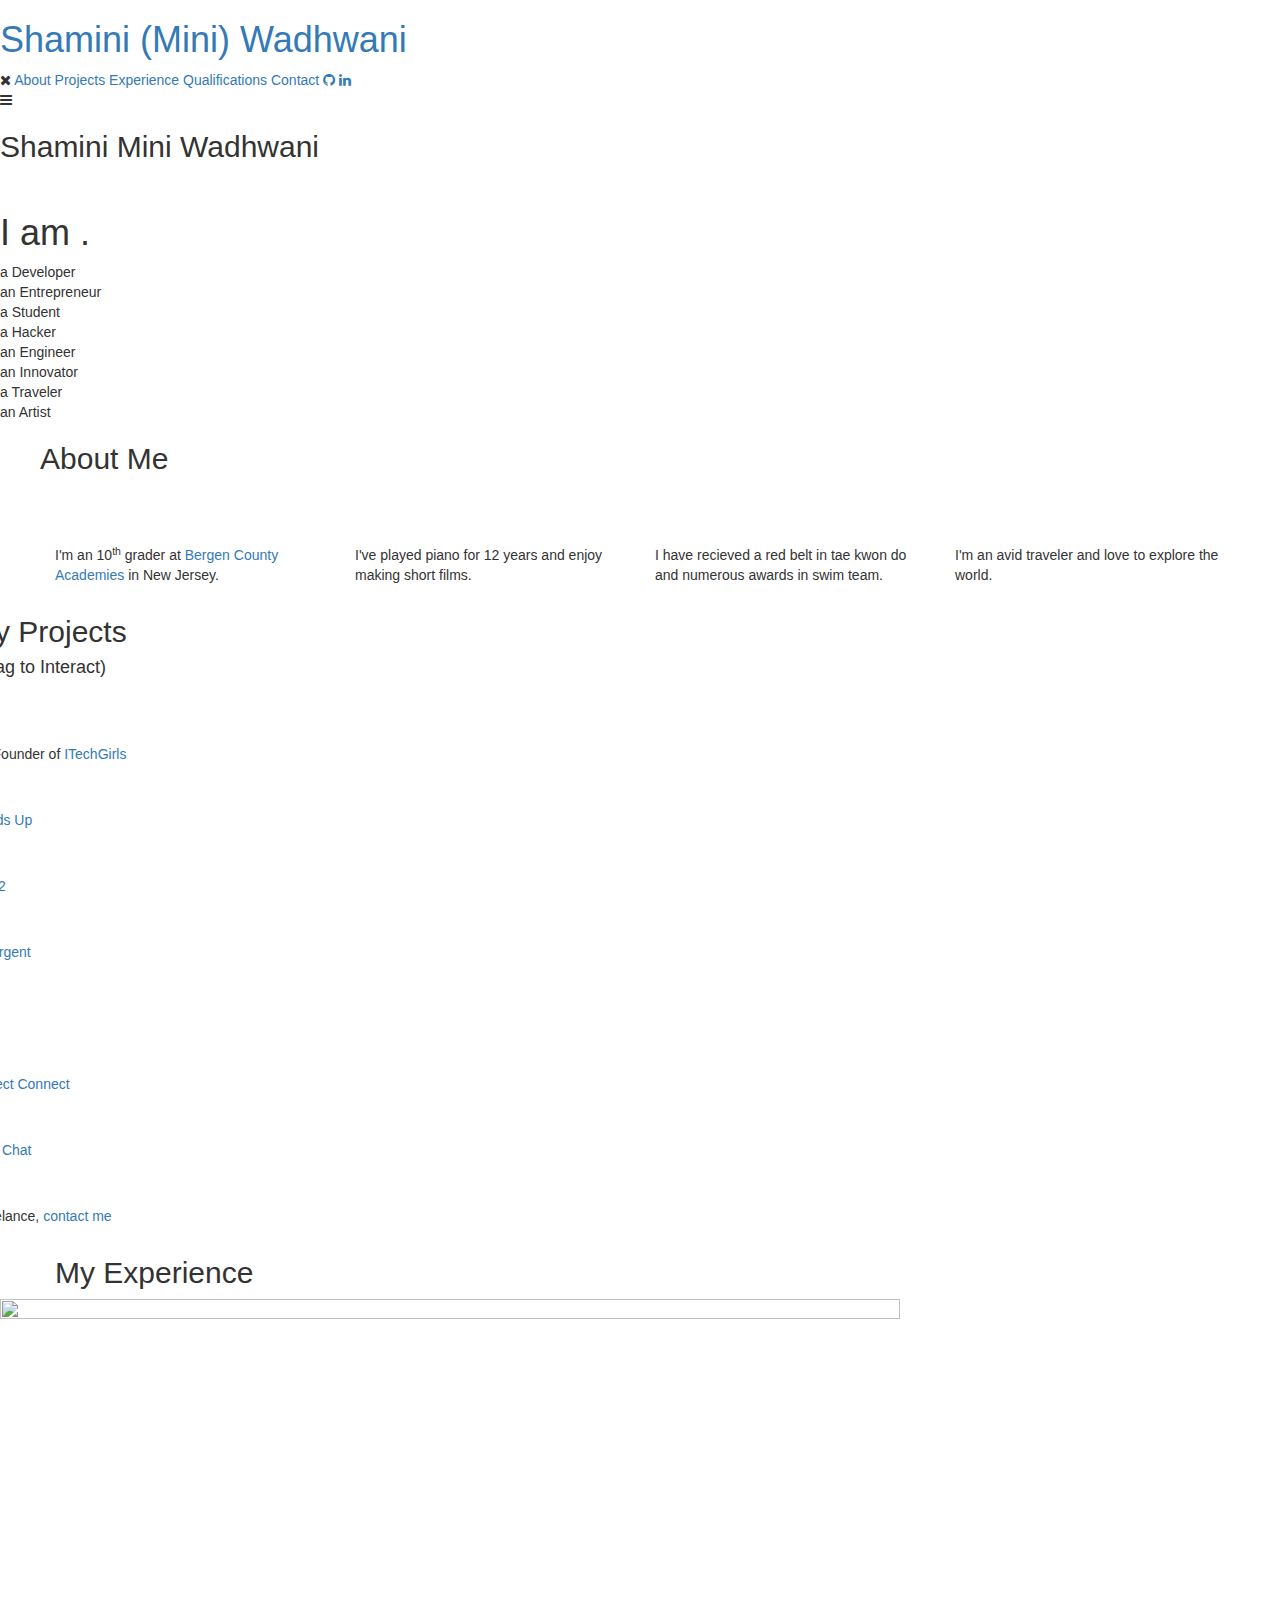
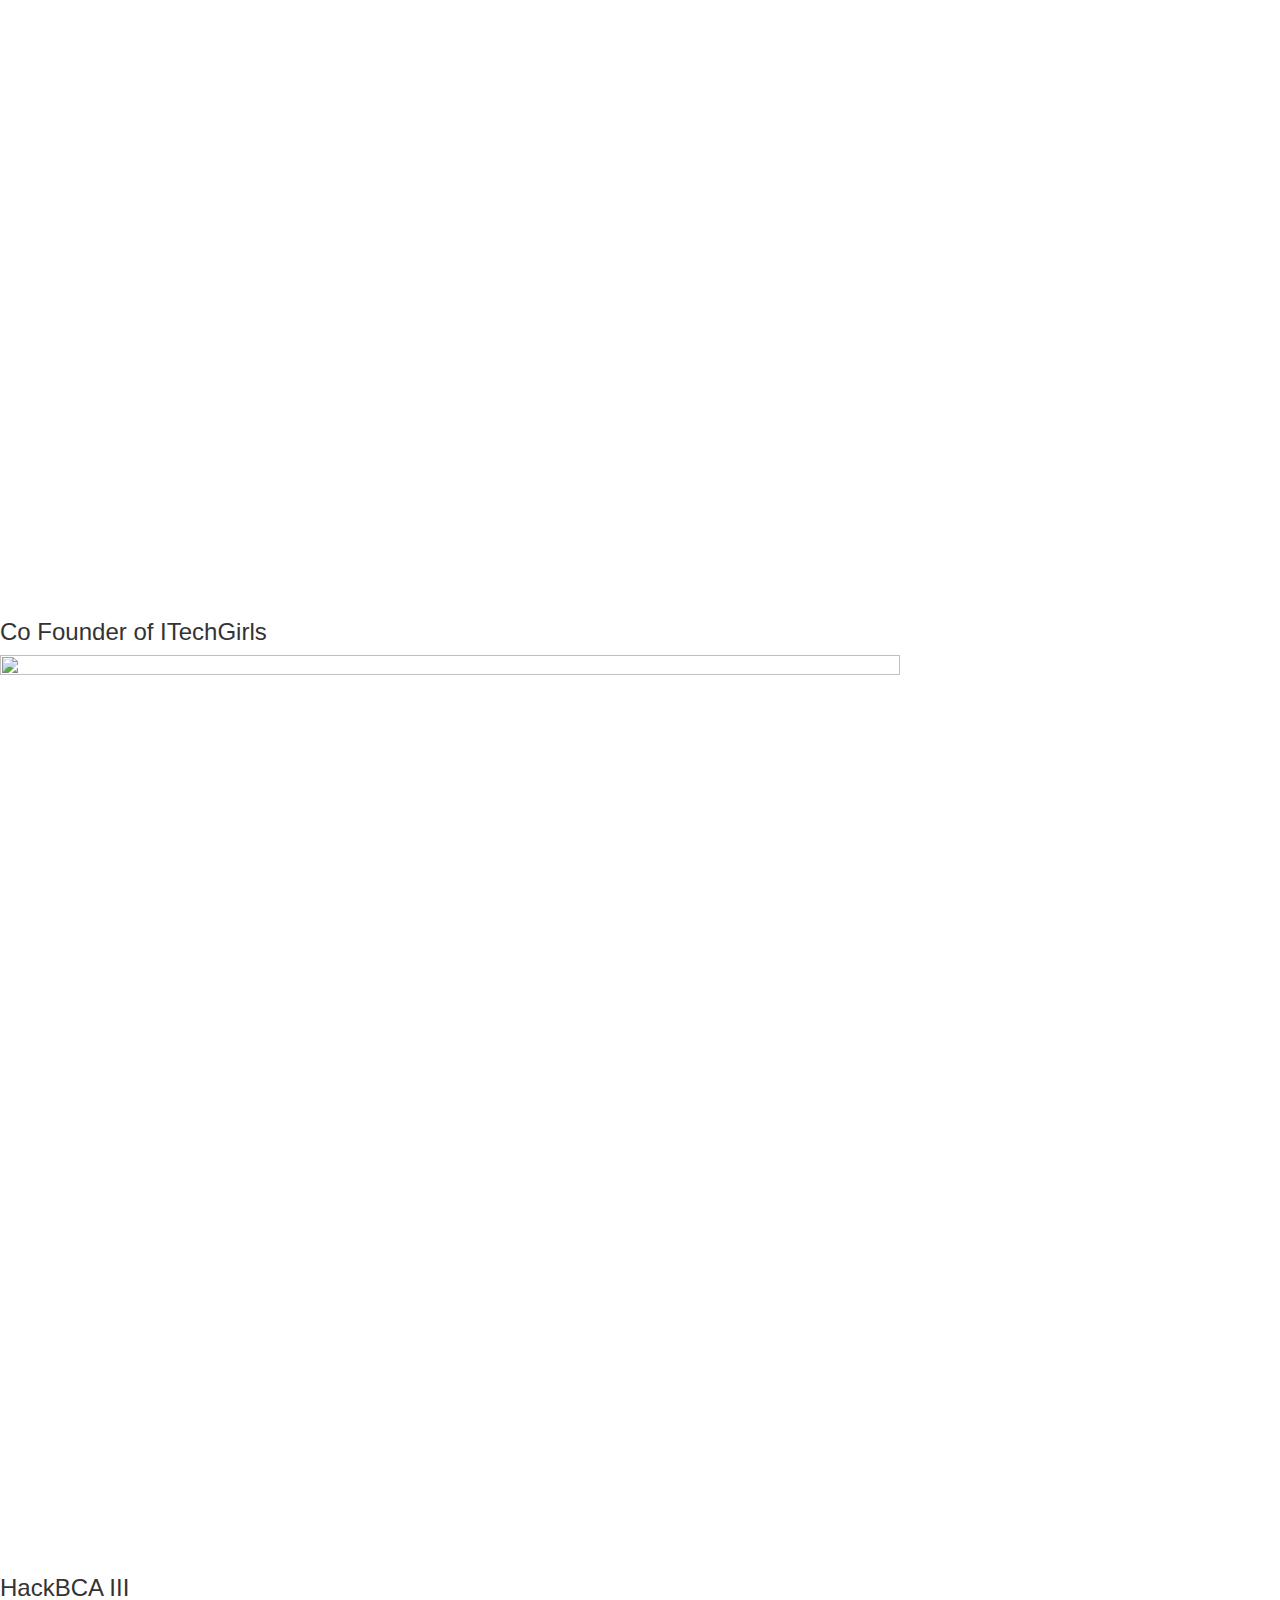
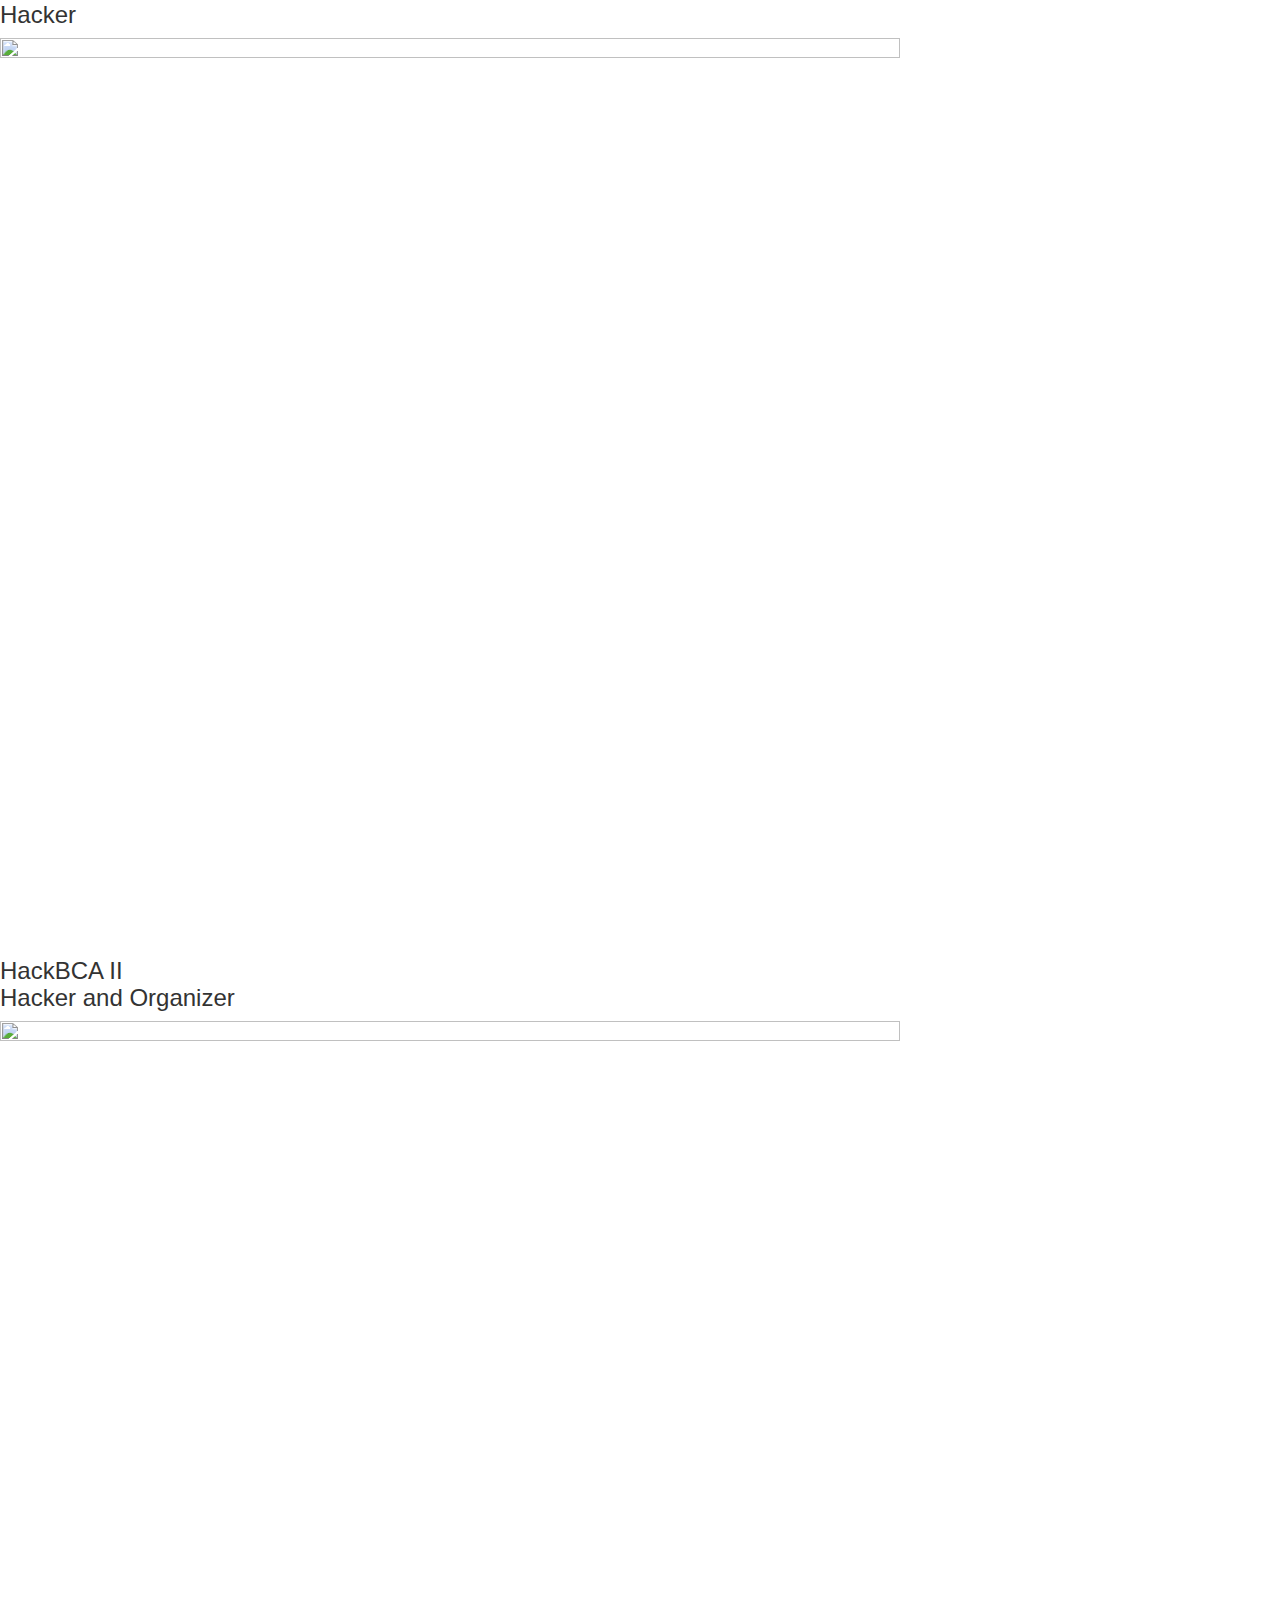
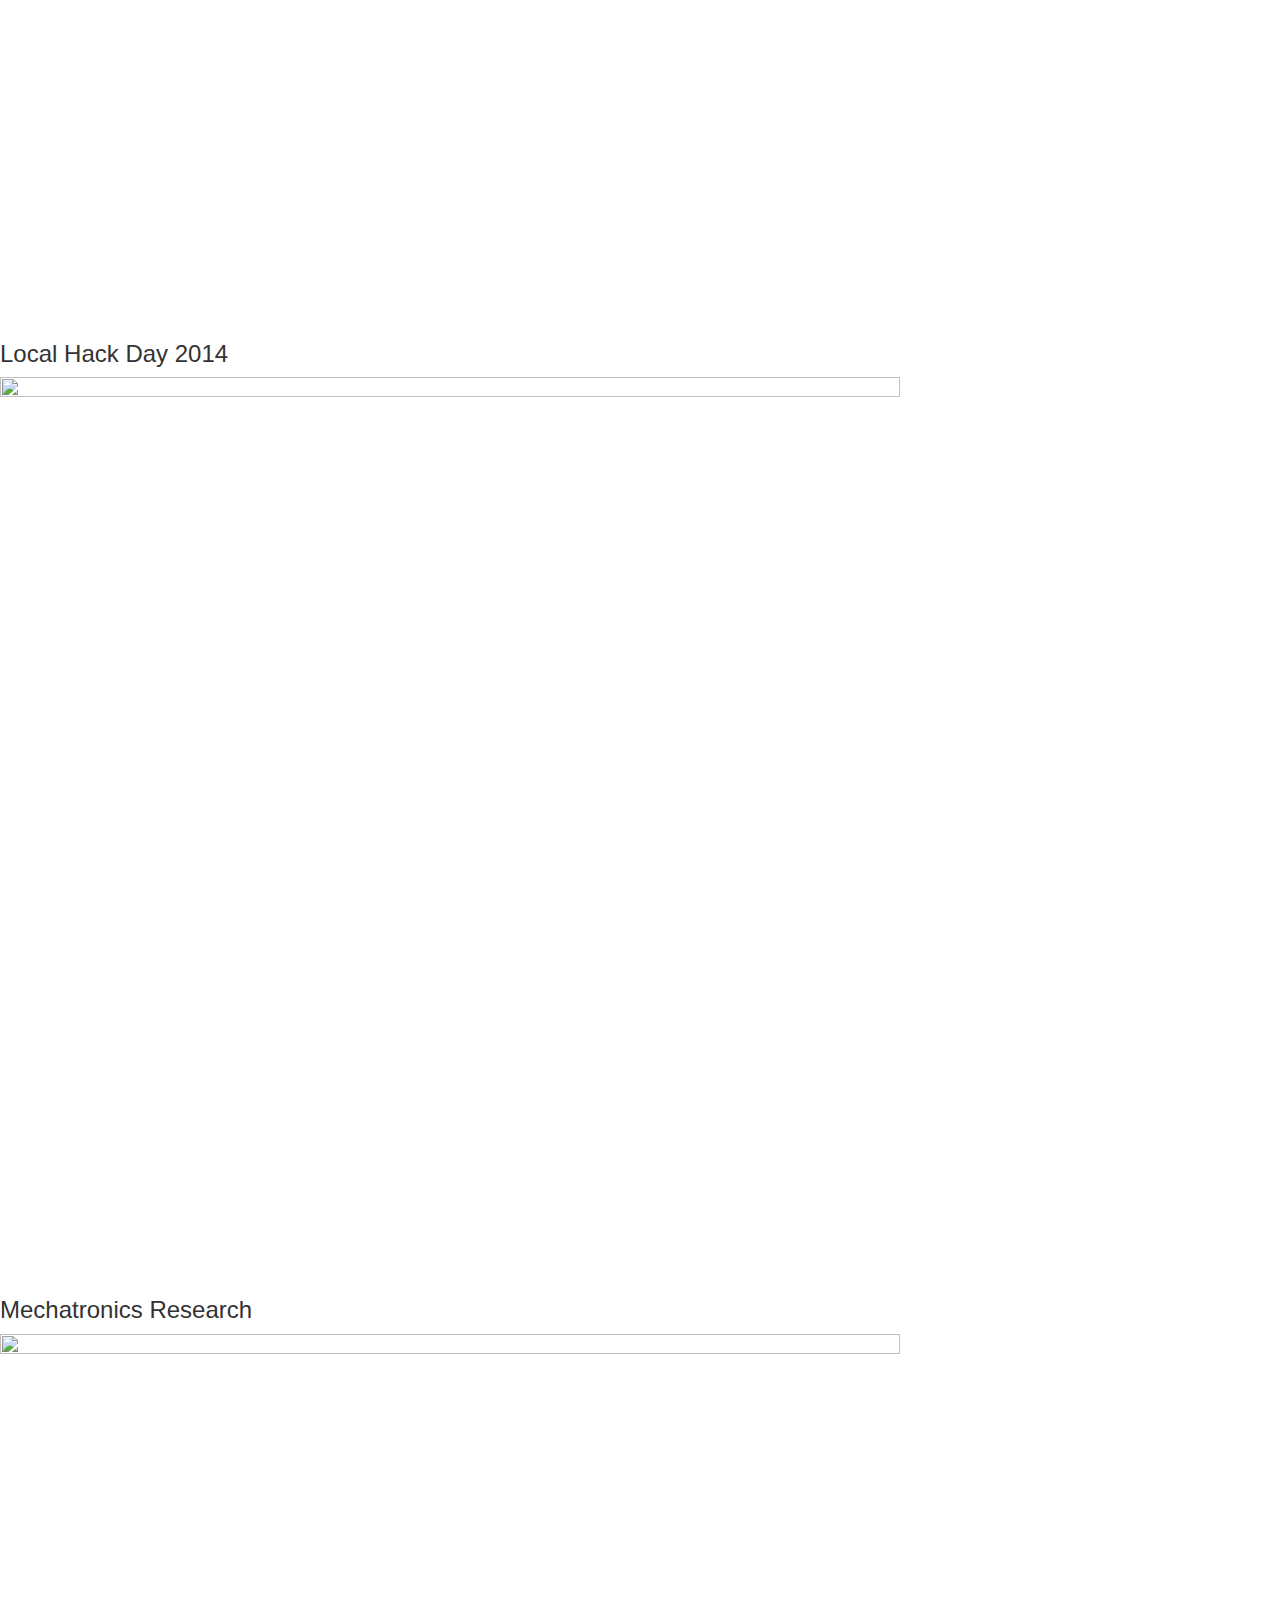
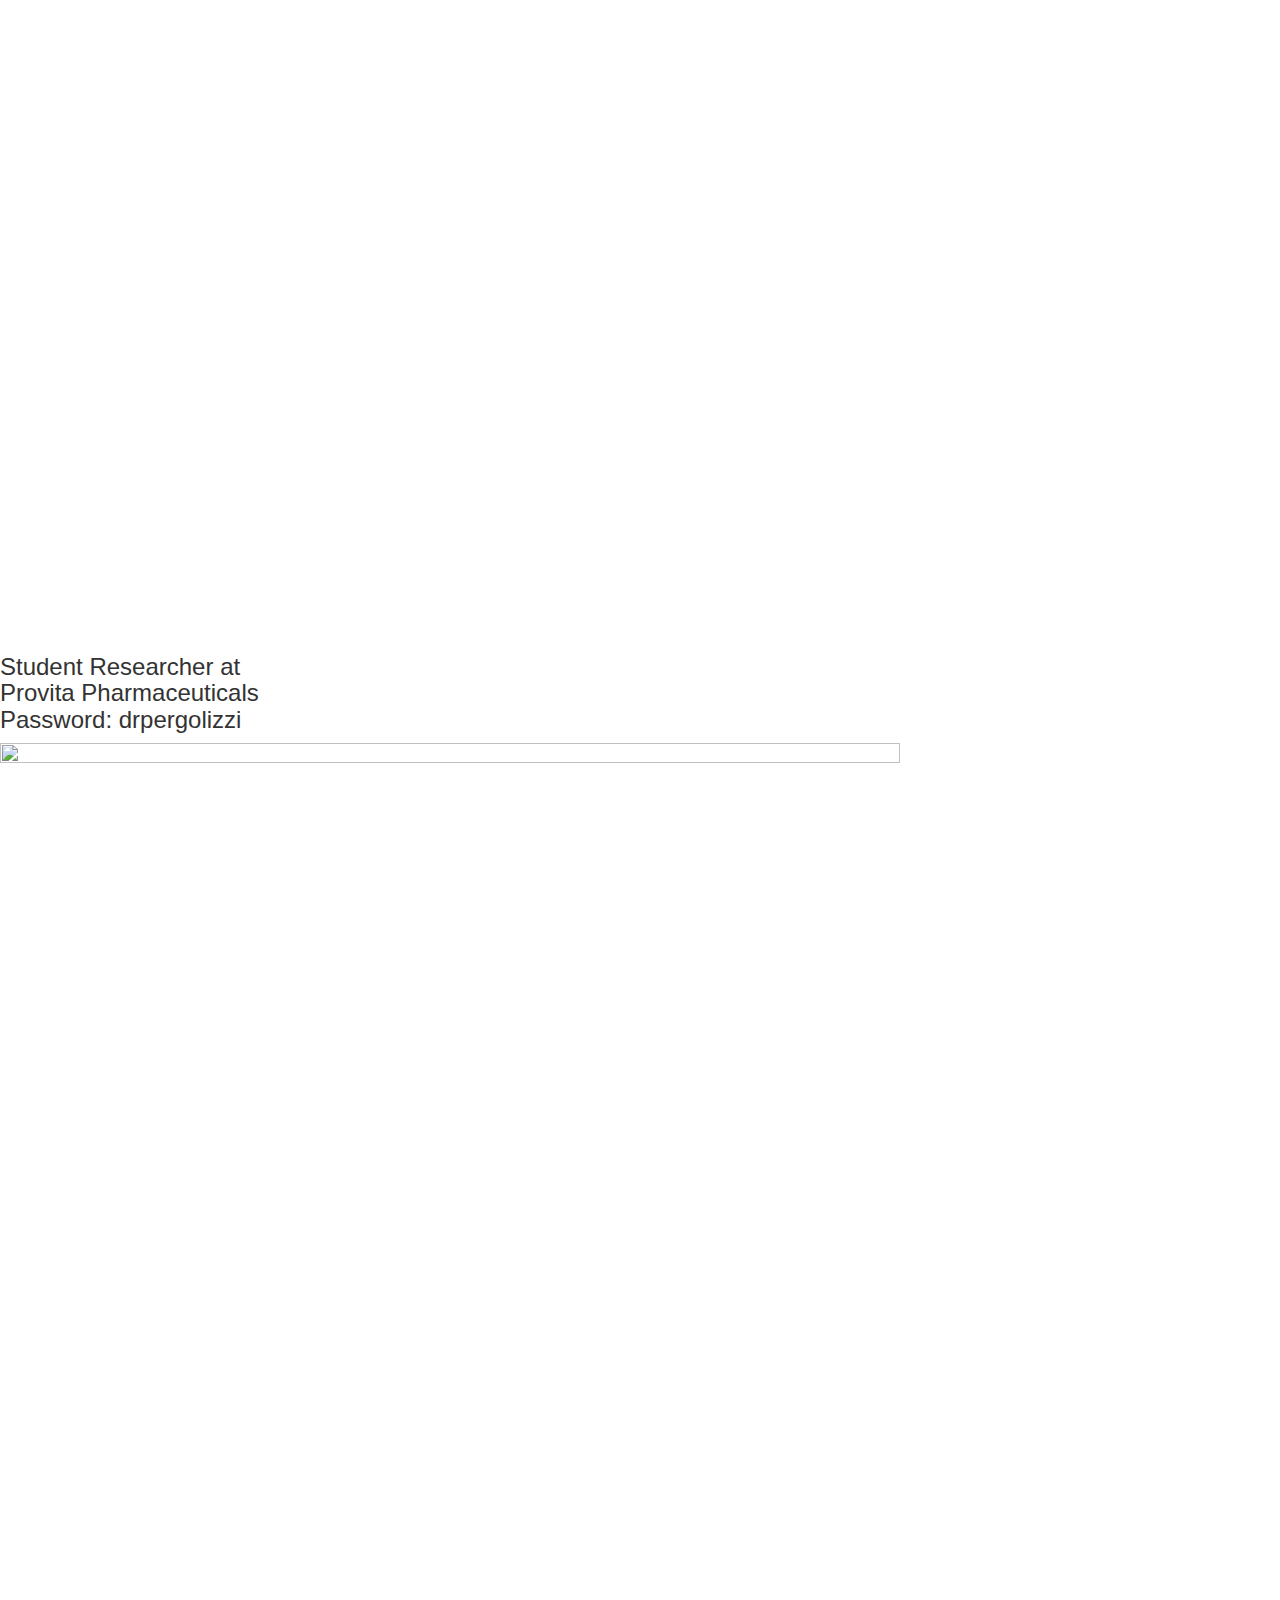
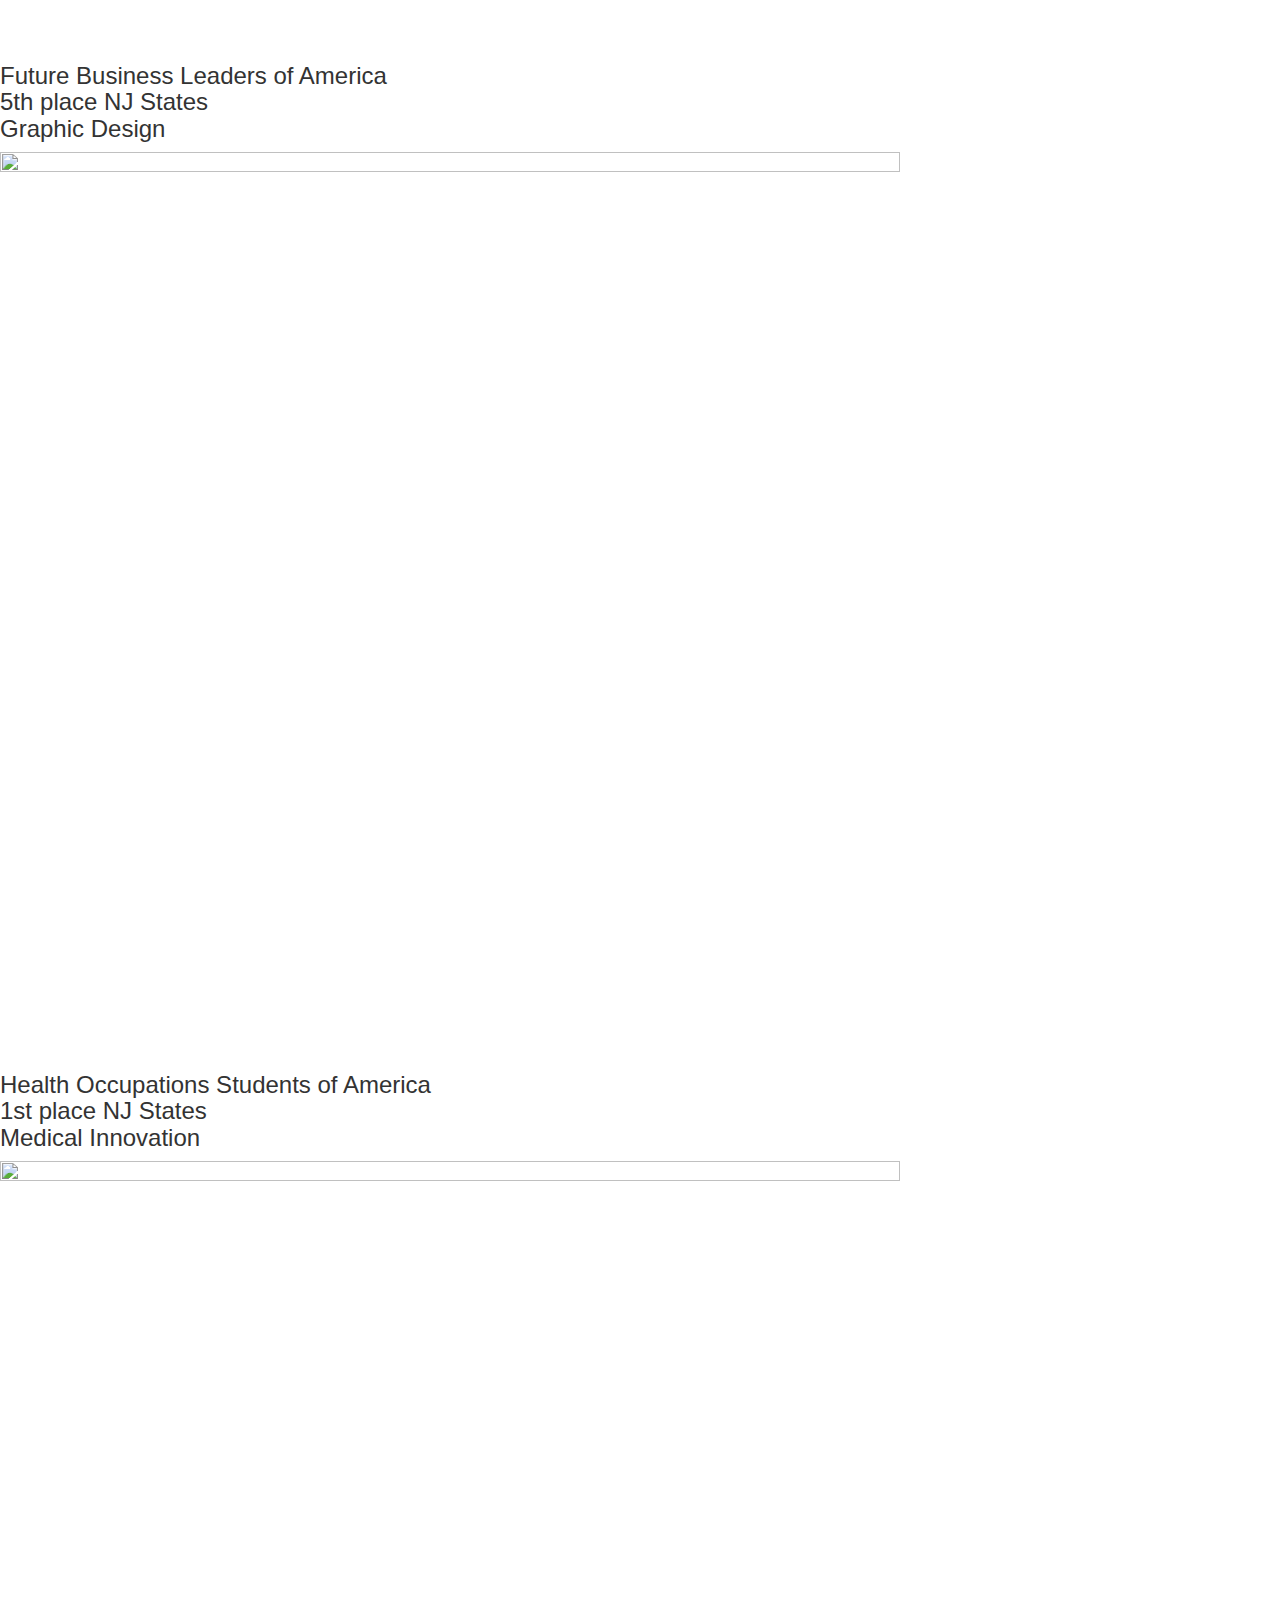
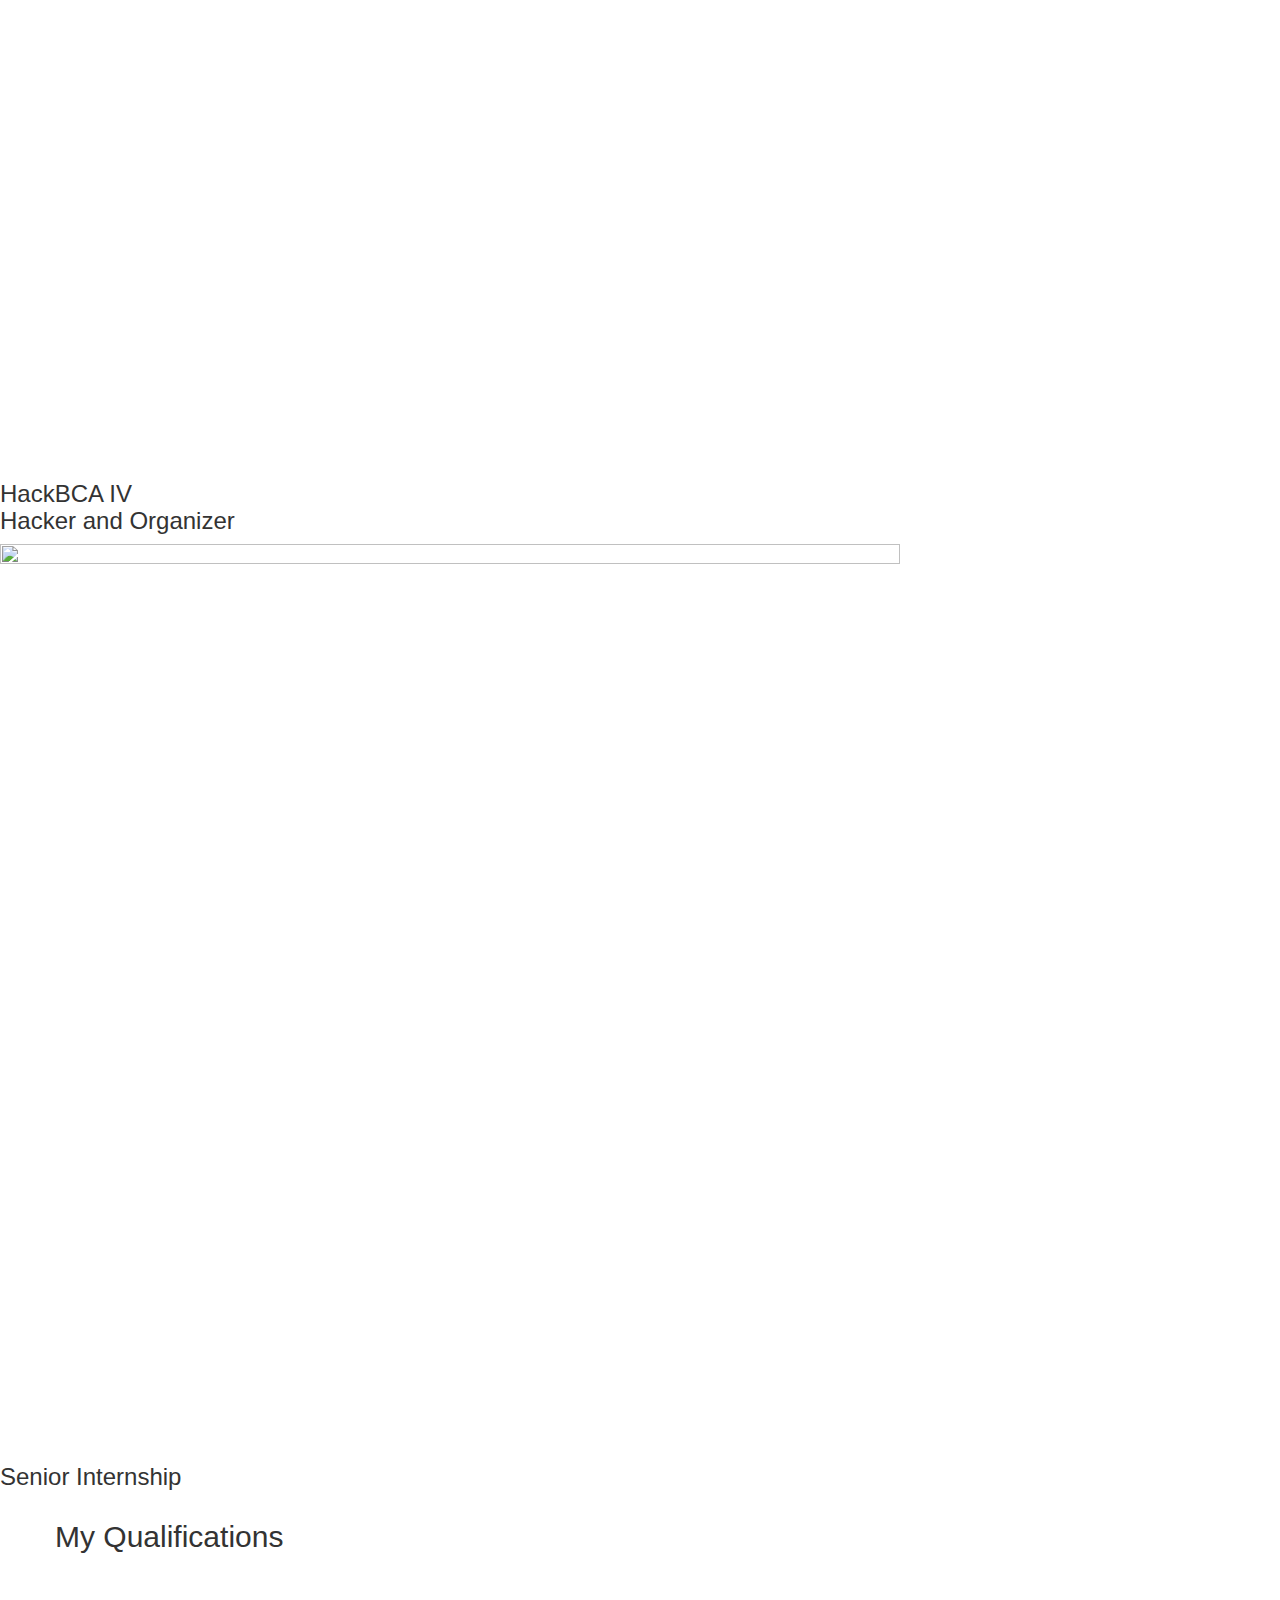
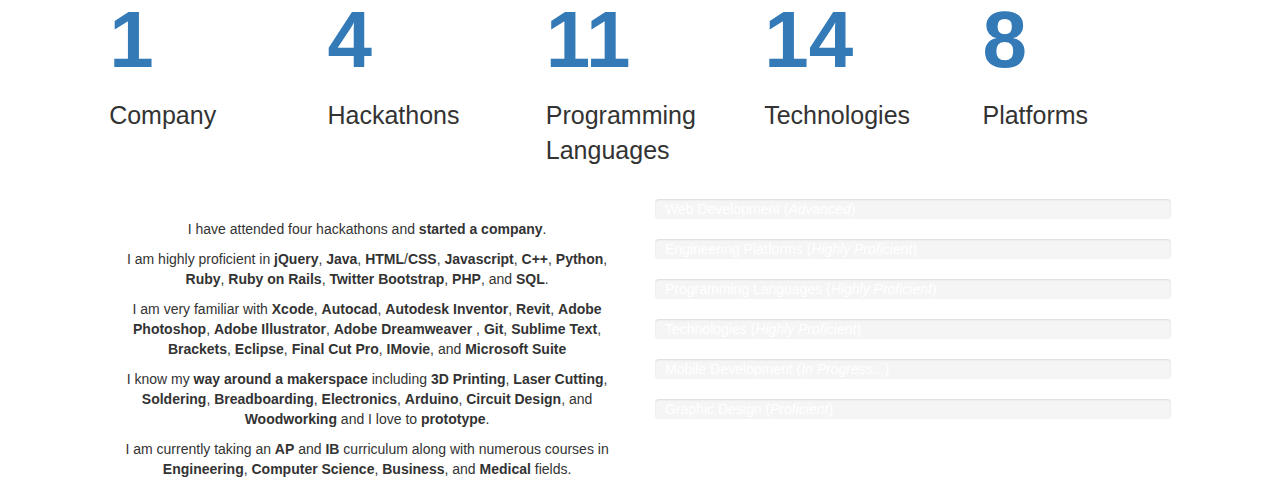
==== index2.html @ fd16541f "Update and rename index5.html to index2.html" ====
<!DOCTYPE html>
<html lang="en">
  <head>
    <meta charset="utf-8">
    <meta http-equiv="X-UA-Compatible" content="IE=edge">
    <meta name="viewport" content="width=device-width, initial-scale=1">
    <meta name="description" content="Shamini (Mini) Wadhwani's Personal Website.">
    <meta name="author" content="Shamini Mini Wadhwani">
    <link rel="icon" href="assets/img/favicon.ico">

    <title>Shamini (Mini) Wadhwani</title>
    
    <link rel="stylesheet" href="https://maxcdn.bootstrapcdn.com/bootstrap/3.3.5/css/bootstrap.min.css">
    <link href="css/style.css" rel="stylesheet">
    <link href="http://code.ionicframework.com/ionicons/2.0.1/css/ionicons.min.css" rel="stylesheet">
    <link rel="stylesheet" href="https://maxcdn.bootstrapcdn.com/font-awesome/4.4.0/css/font-awesome.min.css">
    <link rel="stylesheet" type="text/css" href="//cdn.jsdelivr.net/jquery.slick/1.5.9/slick.css"/>
    <script src="js/ie10-viewport-bug-workaround.js"></script>
    <script src="https://ajax.googleapis.com/ajax/libs/jquery/1.11.3/jquery.min.js"></script>
    
  </head>
  <body>
      
    <nav class="menu" id="theMenu">
		<div class="menu-wrap">
			<h1 class="logo"><a href="index.html#home" class="smoothScroll">Shamini (Mini) Wadhwani</a></h1>
			<i class="fa fa-remove menu-close"></i>
			<a href="#about" class="smoothScroll">About</a>
			<a href="#projects" class="smoothScroll">Projects</a>
            <a href="#experience" class="smoothScroll">Experience</a>
            <a href="#qualifications" class="smoothScroll">Qualifications</a>
            <a href="#contact" class="smoothScroll">Contact</a>
            <a href="https://github.com/miniw06" target="_blank"><i class="fa fa-github slider-icon"></i></a>
            <a href="https://www.linkedin.com/in/shaminiwadhwani" target="_blank"><i class="fa fa-linkedin slider-icon"></i></a>
            <a href="mailto:miniw06@yahoo.com"><i class="ion-email slider-icon"></i></a>
		</div>
		<!-- Menu button -->
		<div id="menuToggle"><i class="fa fa-reorder"></i></div>
	</nav>  
    
    <a name="home"></a><div id="h">
      <div class="logo">
        <h2>Shamini Mini Wadhwani</h2>
      </div><!--/logo-->
      <br>
      <h1>I am <b id="headswitcher"></b>.</h1>
        <div class="headerContent">a Developer</div>
        <div class="headerContent">an Entrepreneur</div>
        <div class="headerContent">a Student</div>
        <div class="headerContent">a Hacker</div>
        <div class="headerContent">an Engineer</div>
        <div class="headerContent">an Innovator</div>
        <div class="headerContent">a Traveler</div>
        <div class="headerContent">an Artist</div>



    </div><!--H-->
    
    <a name="about"></a><div class="container ptb">
      <div class="row">
        <div class="row centered"><h2>About Me</h2>
        <br/>
        <br/>
        <img id="portfoliopic"/>
        <br/>
            <div class="col-lg-3">
                <div>
                    <i class="ion-edit about-icon"></i>
                    <p>I'm an 10<sup>th</sup> grader at <a href="http://bcts.bergen.org" target="_blank">Bergen County Academies</a> in New Jersey.</p>
                </div>
            </div>
            <div class="col-lg-3">
                <div>
                    <i class="ion-headphone about-icon"></i>
                    <p>I've played piano for 12 years and enjoy making short films.</p>
                </div>
            </div>
            <div class="col-lg-3">
                <div>
                    <i class="ion-android-walk about-icon"></i>
                    <p>I have recieved a red belt in tae kwon do and numerous awards in swim team.</p>
                </div>
            </div>
            <div class="col-lg-3">
                <div>
                    <i class="ion-earth about-icon"></i>
                    <p>I'm an avid traveler and love to explore the world.</p>
                </div>
            </div>
        </div>
      </div><!--/.container-->
    </div>
      
    <a name="projects"></a><div id="g">
      <div class="row">
        <div class="row centered">
            <h2> My Projects </h2>
            <h4>(Drag to Interact)</h4>
            <br />
            <div class="projectswitch">
                <div>
                    <br />
                    <div class="tilt">
                        <a href="http://itechgirls.github.io" target="_blank"><img src="http://i40.photobucket.com/albums/e205/miniw06/ITechGirls_zpsmsiozjjn.png" style="display: block; margin-left: auto; margin-right: auto"></a>
                    </div>
                    <p>Co-Founder of <a href="http://itechgirls.github.io" target="_blank">ITechGirls</a></p>
                </div>
                <div>
                    <br />
                    <div class="tilt">
                        <a href="http://miniw06.github.io" target="_blank"><img src="http://i40.photobucket.com/albums/e205/miniw06/Heads%20Up_zpsbhabja4c.png" style="display: block; margin-left: auto; margin-right: auto"></a>
                    </div>
                    <p><a href="http://miniw06.github.io" target="_blank">Heads Up</a></p>
                </div>
                <div>
                    <br />
                    <div class="tilt">
                        <a href="http://miniw06.github.io" target="_blank"><img src="http://i40.photobucket.com/albums/e205/miniw06/Eco%202_zpsgpungtsk.png" style="display: block; margin-left: auto; margin-right: auto"></a>
                    </div>
                    <p><a href="http://miniw06.github.io" target="_blank">Eco 2</a></p>
                </div>
                <div>
                    <br />
                    <div class="tilt">
                        <a href="http://devpost.com/software/emergent" target="_blank"><img src="http://i40.photobucket.com/albums/e205/miniw06/Emergent_zps07fja2lj.png" style="display: block; margin-left: auto; margin-right: auto"></a>
                    </div>
                    <p><a href="http://devpost.com/software/emergent" target="_blank">Emergent</a></p>
                </div>
                <div>
                    <br />
                    <div class="tilt">
                        <a href="http://miniw06.github.io" target="_blank"><img src="http://i40.photobucket.com/albums/e205/miniw06/Nim_zps26kywth6.png" style="display: block; margin-left: auto; margin-right: auto"></a>
                    </div>
                    <p><a href="http://miniw06.github.io" target="_blank">Nim</a></p>
                </div>
                <div>
                    <br />
                    <div class="tilt">
                        <a href="http://devpost.com/software/project-connect" target="_blank"><img src="http://i40.photobucket.com/albums/e205/miniw06/Project%20Connect_zpsnzfucllf.png" style="display: block; margin-left: auto; margin-right: auto"></a>
                    </div>
                    <p><a href="http://devpost.com/software/project-connect" target="_blank">Project Connect</a></p>
                </div>
                <div>
                    <br />
                    <div class="tilt">
                        <a href="http://bcachat.github.io" target="_blank"><img src="http://i40.photobucket.com/albums/e205/miniw06/BCA%20Chat_zpsds7ullrm.png" style="display: block; margin-left: auto; margin-right: auto"></a>
                    </div>
                    <p><a href="http://bcachat.github.io" target="_blank">BCA Chat</a></p>
                </div>
                <div>
                    <br />
                    <div class="tilt">
                        <a href="mailto:miniw06@gmail.com"><img src="http://i40.photobucket.com/albums/e205/miniw06/Freelance%20Real_zpsmnmcfucb.png" style="display: block; margin-left: auto; margin-right: auto"></a>
                    </div>
                    <p>I freelance, <a href="mailto:miniw06@gmail.com">contact me</a></p>
                </div>
            </div>
        </div>
      </div><!--/row-->
    </div><!--/.container-->

    <a name="experience"></a><div id="g" style="background: #fff">
      <div class="container">
        <div class="row centered">
          <h2>My Experience </h2>
        </div><!--/row-->
      </div><!--/.container-->
      
    <div class="portfolio-centered mt">
      <div class="recentitems portfolio">
          
        <div class="portfolio-item graphic-design">
          <div class="he-wrap tpl6">
          <img src="http://i40.photobucket.com/albums/e205/miniw06/ITechGirl_zps0ivk3zwy.png" class="img-responsive" alt="" height="900" width="900">
            <div class="he-view">
              <div class="bg a0" data-animate="fadeIn">
                <h3 class="a1" data-animate="fadeInDown">Co Founder of ITechGirls</h3>
                <a href="http://itechgirls.github.io" class="dmbutton a2" data-animate="fadeInUp" target="_blank"><i class="ion-link"></i></a>
               </div><!-- he bg -->
            </div><!-- he view -->    
          </div><!-- he wrap -->
        </div><!-- end col-12 -->
          
        <div class="portfolio-item graphic-design">
          <div class="he-wrap tpl6">
          <img src="http://i40.photobucket.com/albums/e205/miniw06/HackBCAIII_zpsmh2vlfur.png" class="img-responsive" alt="" height="900" width="900">
            <div class="he-view">
              <div class="bg a0" data-animate="fadeIn">
                <h3 class="a1" data-animate="fadeInDown">HackBCA III <br> Hacker </h3>
                <a href="http://devpost.com/software/emergent" class="dmbutton a2" data-animate="fadeInUp" target="_blank"><i class="ion-link"></i></a>
               </div><!-- he bg -->
            </div><!-- he view -->    
          </div><!-- he wrap -->
        </div><!-- end col-12 -->
        
        <div class="portfolio-item graphic-design">
          <div class="he-wrap tpl6">
          <img src="http://i40.photobucket.com/albums/e205/miniw06/HackBCAII_zpsyl19suli.png " class="img-responsive" alt="" height="900" width="900">
            <div class="he-view">
              <div class="bg a0" data-animate="fadeIn">
                <h3 class="a1" data-animate="fadeInDown">HackBCA II <br> Hacker and Organizer</h3>
                <a href="http://devpost.com/software/project-connect" class="dmbutton a2" data-animate="fadeInUp" target="_blank"><i class="ion-link"></i></a>
               </div><!-- he bg -->
            </div><!-- he view -->    
          </div><!-- he wrap -->
        </div><!-- end col-12 -->
          
        <div class="portfolio-item graphic-design">
          <div class="he-wrap tpl6">
          <img src="http://i40.photobucket.com/albums/e205/miniw06/Local%20Hack%20Day_zpsoxftxkzd.png" class="img-responsive" alt="" height="900" width="900">
            <div class="he-view">
              <div class="bg a0" data-animate="fadeIn">
                <h3 class="a1" data-animate="fadeInDown">Local Hack Day 2014</h3>
                <a href="http://bcachat.github.io" class="dmbutton a2" data-animate="fadeInUp" target="_blank"><i class="ion-link"></i></a>
               </div><!-- he bg -->
            </div><!-- he view -->    
          </div><!-- he wrap -->
        </div><!-- end col-12 -->  
        
        <div class="portfolio-item graphic-design">
          <div class="he-wrap tpl6">
          <img src="http://i40.photobucket.com/albums/e205/miniw06/BCAMRL_zpsm3fyleeh.png" class="img-responsive" alt="" height="900" width="900">
            <div class="he-view">
              <div class="bg a0" data-animate="fadeIn">
                <h3 class="a1" data-animate="fadeInDown">Mechatronics Research</h3>
                <a href="https://www.youtube.com/channel/UCIzGSmNnk2pKoLvKCYeRC8Q" class="dmbutton a2" data-animate="fadeInUp" target="_blank"><i class="ion-link"></i></a>
               </div><!-- he bg -->
            </div><!-- he view -->    
          </div><!-- he wrap -->
        </div><!-- end col-12 -->  
        
        <div class="portfolio-item graphic-design">
          <div class="he-wrap tpl6">
          <img src="http://i40.photobucket.com/albums/e205/miniw06/Provita_zpsyoynyye0.png" class="img-responsive" alt="" height="900" width="900">
            <div class="he-view">
              <div class="bg a0" data-animate="fadeIn">
                <h3 class="a1" data-animate="fadeInDown">Student Researcher at <br> Provita Pharmaceuticals <br> Password: drpergolizzi</h3>
                <a href="http://www.provitapharmaceuticals.org" class="dmbutton a2" data-animate="fadeInUp" target="_blank"><i class="ion-link"></i></a>
               </div><!-- he bg -->
            </div><!-- he view -->    
          </div><!-- he wrap -->
        </div><!-- end col-12 -->  
        
        <div class="portfolio-item graphic-design">
          <div class="he-wrap tpl6">
          <img src="http://i40.photobucket.com/albums/e205/miniw06/FBLA_zpsfvuqbwan.png" class="img-responsive" alt="" height="900" width="900">
            <div class="he-view">
              <div class="bg a0" data-animate="fadeIn">
                <h3 class="a1" data-animate="fadeInDown">Future Business Leaders of America <br> 5th place NJ States <br> Graphic Design</h3>
                <a href="http://njfbla.org/wp-content/uploads/2016/02/2016%20NJFBLA%20SLC%20Winners%20List%20-%20Final%20(1)%202.pdf" class="dmbutton a2" data-animate="fadeInUp" target="_blank"><i class="ion-link"></i></a>
               </div><!-- he bg -->
            </div><!-- he view -->    
          </div><!-- he wrap -->
        </div><!-- end col-12 --> 
        
        <div class="portfolio-item graphic-design">
          <div class="he-wrap tpl6">
          <img src="http://i40.photobucket.com/albums/e205/miniw06/HOSA_zpsua5euqgq.png" class="img-responsive" alt="" height="900" width="900">
            <div class="he-view">
              <div class="bg a0" data-animate="fadeIn">
                <h3 class="a1" data-animate="fadeInDown">Health Occupations Students of America <br> 1st place NJ States <br> Medical Innovation</h3>
                <a href="http://miniw06.github.io" class="dmbutton a2" data-animate="fadeInUp" target="_blank"><i class="ion-link"></i></a>
               </div><!-- he bg -->
            </div><!-- he view -->    
          </div><!-- he wrap -->
        </div><!-- end col-12 -->  
        
        <div class="portfolio-item graphic-design">
          <div class="he-wrap tpl6">
          <img src="http://i40.photobucket.com/albums/e205/miniw06/HackBCAIV_zpsihzzytzj.png" class="img-responsive" alt="" height="900" width="900">
            <div class="he-view">
              <div class="bg a0" data-animate="fadeIn">
                <h3 class="a1" data-animate="fadeInDown">HackBCA IV <br> Hacker and Organizer</h3>
                <a href="http://miniw06.github.io" class="dmbutton a2" data-animate="fadeInUp" target="_blank"><i class="ion-link"></i></a>
               </div><!-- he bg -->
            </div><!-- he view -->    
          </div><!-- he wrap -->
        </div><!-- end col-12 -->
          
        <div class="portfolio-item graphic-design">
          <div class="he-wrap tpl6">
          <img src="http://i40.photobucket.com/albums/e205/miniw06/Intern_zpsvthha9va.png" class="img-responsive" alt="" height="900" width="900">
            <div class="he-view">
              <div class="bg a0" data-animate="fadeIn">
                <h3 class="a1" data-animate="fadeInDown">Senior Internship</h3>
                <a href="http://miniw06.github.io" class="dmbutton a2" data-animate="fadeInUp" target="_blank"><i class="ion-link"></i></a>
               </div><!-- he bg -->
            </div><!-- he view -->    
          </div><!-- he wrap -->
        </div><!-- end col-12 -->
        </div>
        </div>
    </div>
      
    <a name="qualifications"></a><div id="g">
        <div class="container">
            <div class="row centered">
                <h2>My Qualifications</h2>
                <br>
            </div>
        </div>
        <div class="row centered">
            <div class="col-lg-1"></div>
            <div class="col-lg-2">
                <div>
                    <a class="about-icon" style="text-decoration: none; font-size: 80px;"><b>1</b></a>
                    <p style="font-size:25px;">Company</p>
                </div>
            </div>
            <div class="col-lg-2">
                <div>
                    <a class="about-icon" style="text-decoration: none; font-size: 80px;"><b>4</b></a>
                    <p style="font-size:25px;">Hackathons</p>
                </div>
            </div>
            <div class="col-lg-2">
                <div>
                    <a class="about-icon" style="text-decoration: none; font-size: 80px;"><b>11</b></a>
                    <p style="font-size:25px;">Programming Languages</p>
                </div>
            </div>
            <div class="col-lg-2">
                <div>
                    <a class="about-icon" style="text-decoration: none; font-size: 80px;"><b>14</b></a>
                    <p style="font-size:25px;">Technologies</p>
                </div>
            </div>
            <div class="col-lg-2">
                <div>
                    <a class="about-icon" style="text-decoration: none; font-size: 80px;"><b>8</b></a>
                    <p style="font-size:25px;">Platforms</p>
                </div>
            </div>
            <div class="col-lg-1"></div>
        </div>
        <br />
        <div class="row" style="position:relative;">
            <div class="col-lg-1"></div>
            <div class="col-lg-5" style="text-align:center">
                <br>
                <p>I have attended four hackathons and <b>started a company</b>.</p>
                <p>I am highly proficient in <b>jQuery</b>, <b>Java</b>, <b>HTML</b>/<b>CSS</b>, <b>Javascript</b>, <b>C++</b>, <b>Python</b>, <b>Ruby</b>, <b>Ruby on Rails</b>, <b>Twitter Bootstrap</b>, <b>PHP</b>, and <b>SQL</b>.</p>
                <p>I am very familiar with <b>Xcode</b>, <b>Autocad</b>, <b>Autodesk Inventor</b>, <b>Revit</b>, <b>Adobe Photoshop</b>, <b>Adobe Illustrator</b>, <b>Adobe Dreamweaver </b>, <b>Git</b>, <b>Sublime Text</b>, <b>Brackets</b>, <b>Eclipse</b>, <b>Final Cut Pro</b>, <b>IMovie</b>, and <b>Microsoft Suite</b></p>
                <p>I know my <b>way around a makerspace</b> including <b>3D Printing</b>, <b>Laser Cutting</b>, <b>Soldering</b>, <b>Breadboarding</b>, <b>Electronics</b>, <b>Arduino</b>, <b>Circuit Design</b>, and <b>Woodworking</b> and I love to <b>prototype</b>.</p>
                <p>I am currently taking an <b>AP</b> and <b>IB</b> curriculum along with numerous courses in <b>Engineering</b>, <b>Computer Science</b>, <b>Business</b>, and <b>Medical</b> fields.</p>
            </div>
            <div class="col-lg-5">
                <div class="progress-wrap progress" data-progress-percent="95">
                  <div class="progress-bar progress-bar1 progress"></div><p style="color: white; margin-left: 10px;">Web Development (<i>Advanced</i>)</p>
                </div>
                <div class="progress-wrap progress" data-progress-percent="75">
                  <div class="progress-bar progress-bar2 progress"></div><p style="color: white; margin-left: 10px;">Engineering Platforms (<i>Highly Proficient</i>)</p>
                </div>
                <div class="progress-wrap progress" data-progress-percent="85">
                  <div class="progress-bar progress-bar3 progress"></div><p style="color: white; margin-left: 10px;">Programming Languages (<i>Highly Proficient</i>)</p>
                </div>
                <div class="progress-wrap progress" data-progress-percent="80">
                  <div class="progress-bar progress-bar3 progress"></div><p style="color: white; margin-left: 10px;">Technologies (<i>Highly Proficient</i>)</p>
                </div>
                <div class="progress-wrap progress" data-progress-percent="50">
                  <div class="progress-bar progress-bar4 progress"></div><p style="color: white; margin-left: 10px;">Mobile Development (<i>In Progress...</i>)</p>
                </div>
                <div class="progress-wrap progress" data-progress-percent="50">
                  <div class="progress-bar progress-bar5 progress"></div><p style="color: white; margin-left: 10px;">Graphic Design (<i>Proficient</i>)</p>
                </div>
            </div>
            <div class="col-lg-1"></div>
        </div>
    </div>

    <a name="contact"></a><div id="f">
      <div class="container">
        <div class="row centered">
          <div class="col-md-8 col-md-offset-2">
             <a href="ResumeMini.pdf" target="_blank"><i class="ion-document-text footer-icon"></i></a>
            <a href="https://github.com/miniw06" target="_blank"><i class="ion-social-github footer-icon"></i></a>
            <a href="https://www.linkedin.com/in/shaminiwadhwani" target="_blank"><i class="ion-social-linkedin footer-icon"></i></a>
            <a href="mailto:miniw06@yahoo.com"><i class="ion-email footer-icon"></i></a>
          </div><!--/col-md-8-->
        </div>
      </div><!--/container-->
    </div><!--/.F-->

    <!-- Bootstrap core JavaScript
    ================================================== -->
    <!-- Placed at the end of the document so the pages load faster -->
    <script src="js/jquery.min.js"></script>
    <script src="js/bootstrap.min.js"></script>
    <script src="js/retina-1.1.0.js"></script>
    <script src="js/jquery.hoverdir.js"></script>
    <script src="js/jquery.hoverex.min.js"></script>
    <script src="js/jquery.prettyPhoto.js"></script>
    <script src="js/jquery.isotope.min.js"></script>
    <script src="js/custom.js"></script>
    <script src="js/portfolio.js"></script>
    <script src="js/smoothscroll.js"></script>
    <script type="text/javascript" src="//cdn.jsdelivr.net/jquery.slick/1.5.9/slick.min.js"></script>
    <script type="text/javascript" src="js/carousel.js"></script>
  </body>
</html>
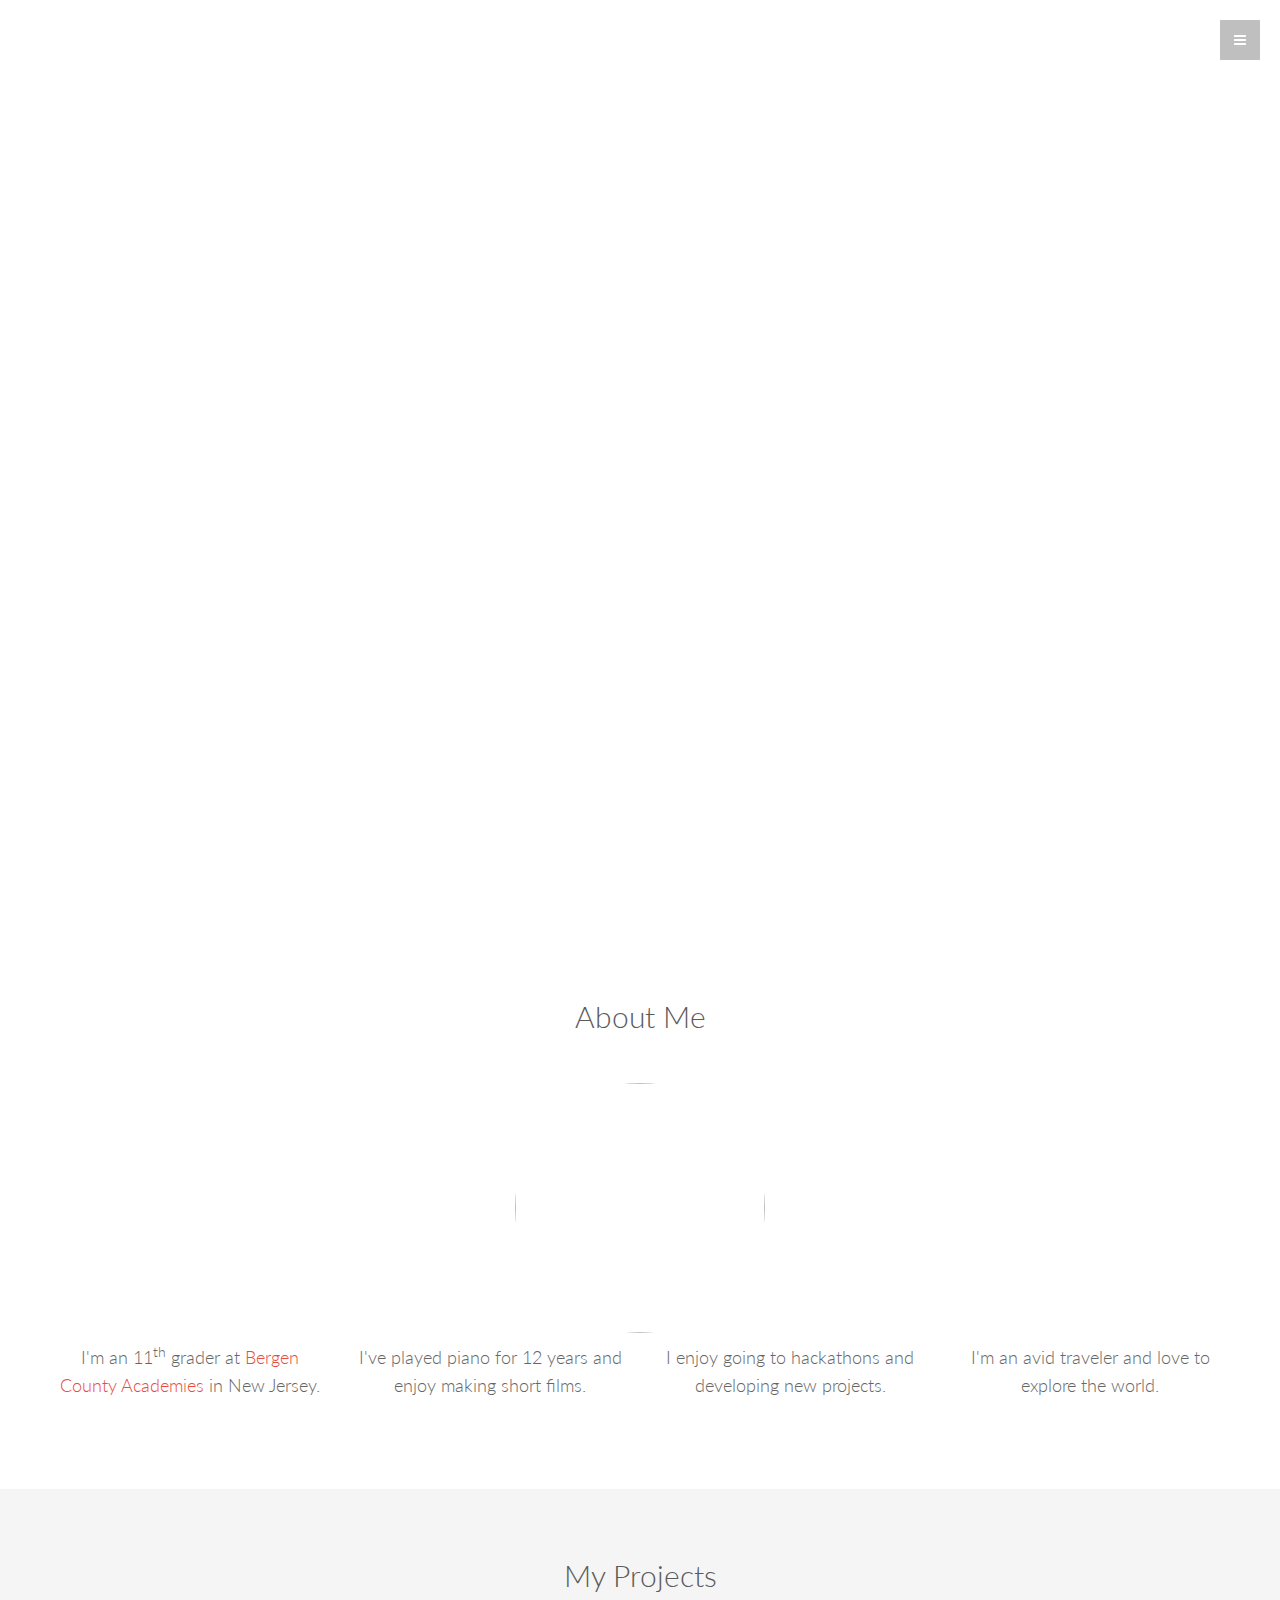
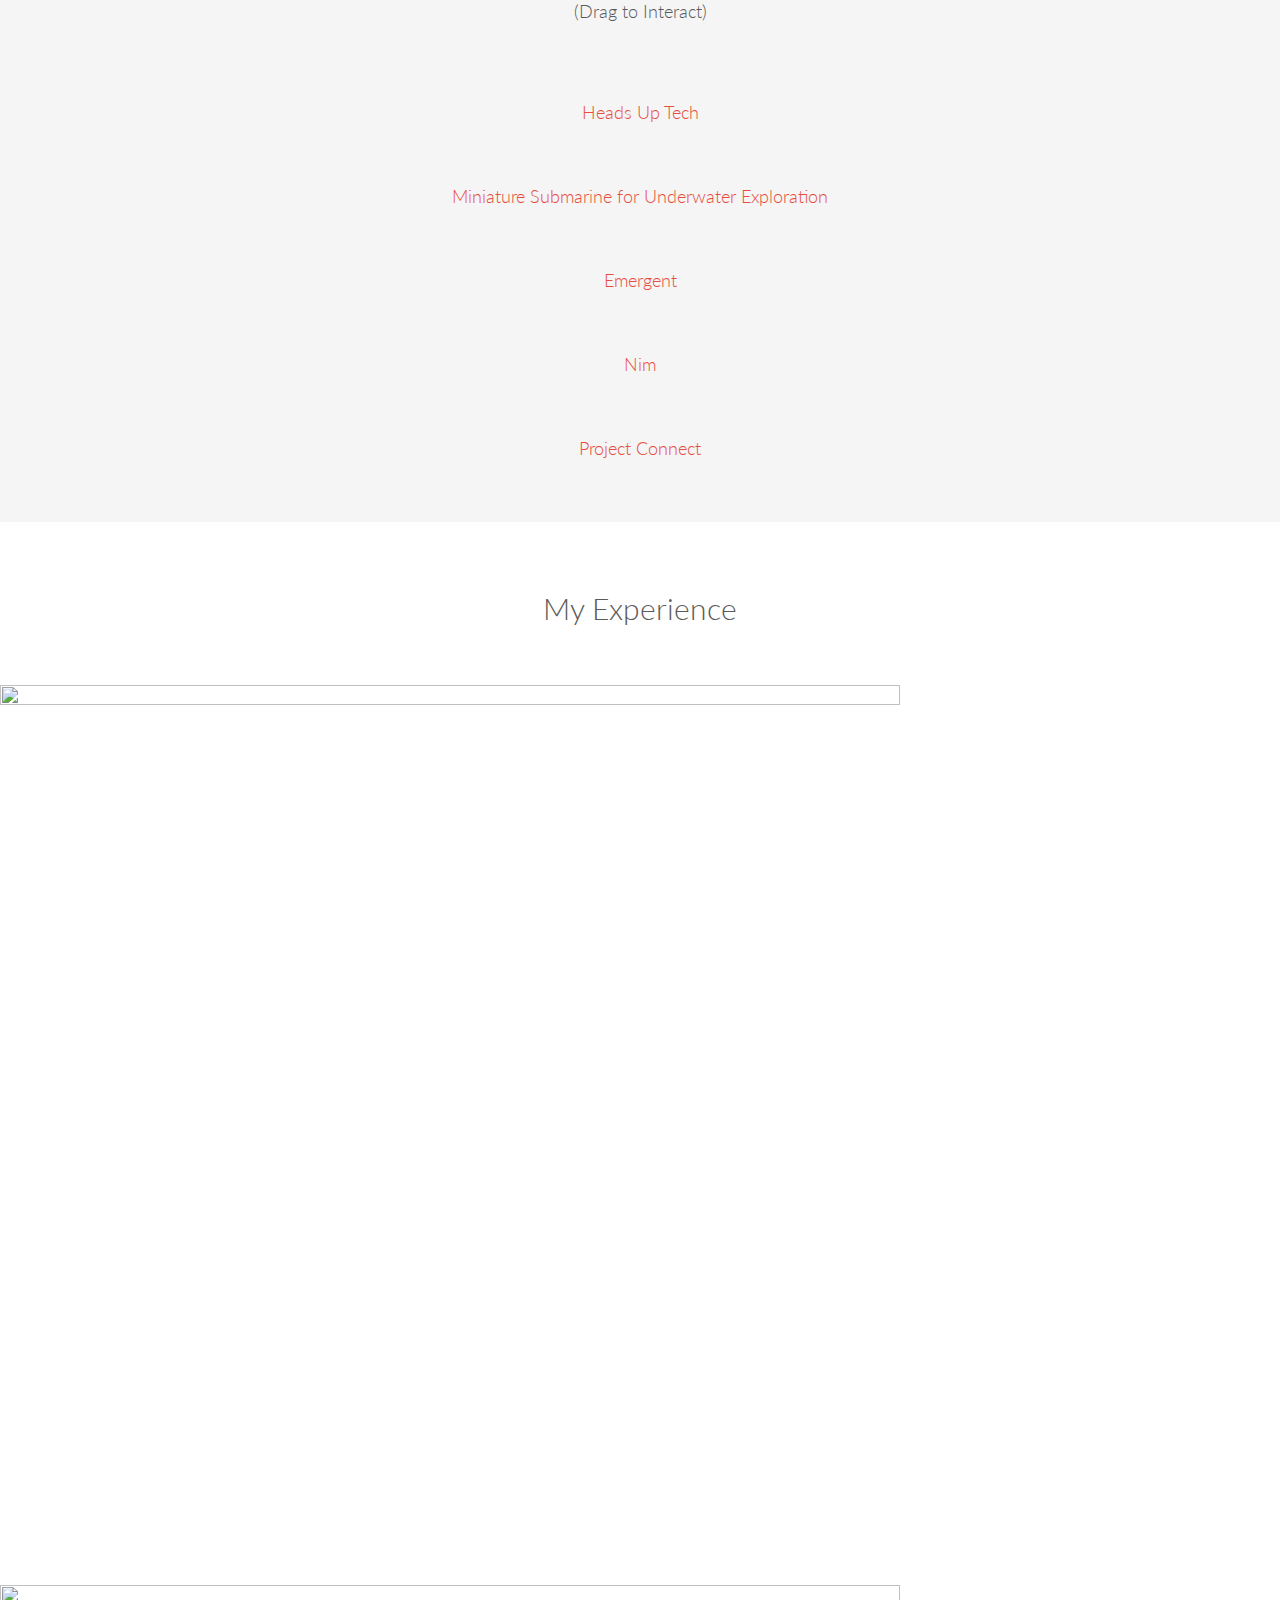
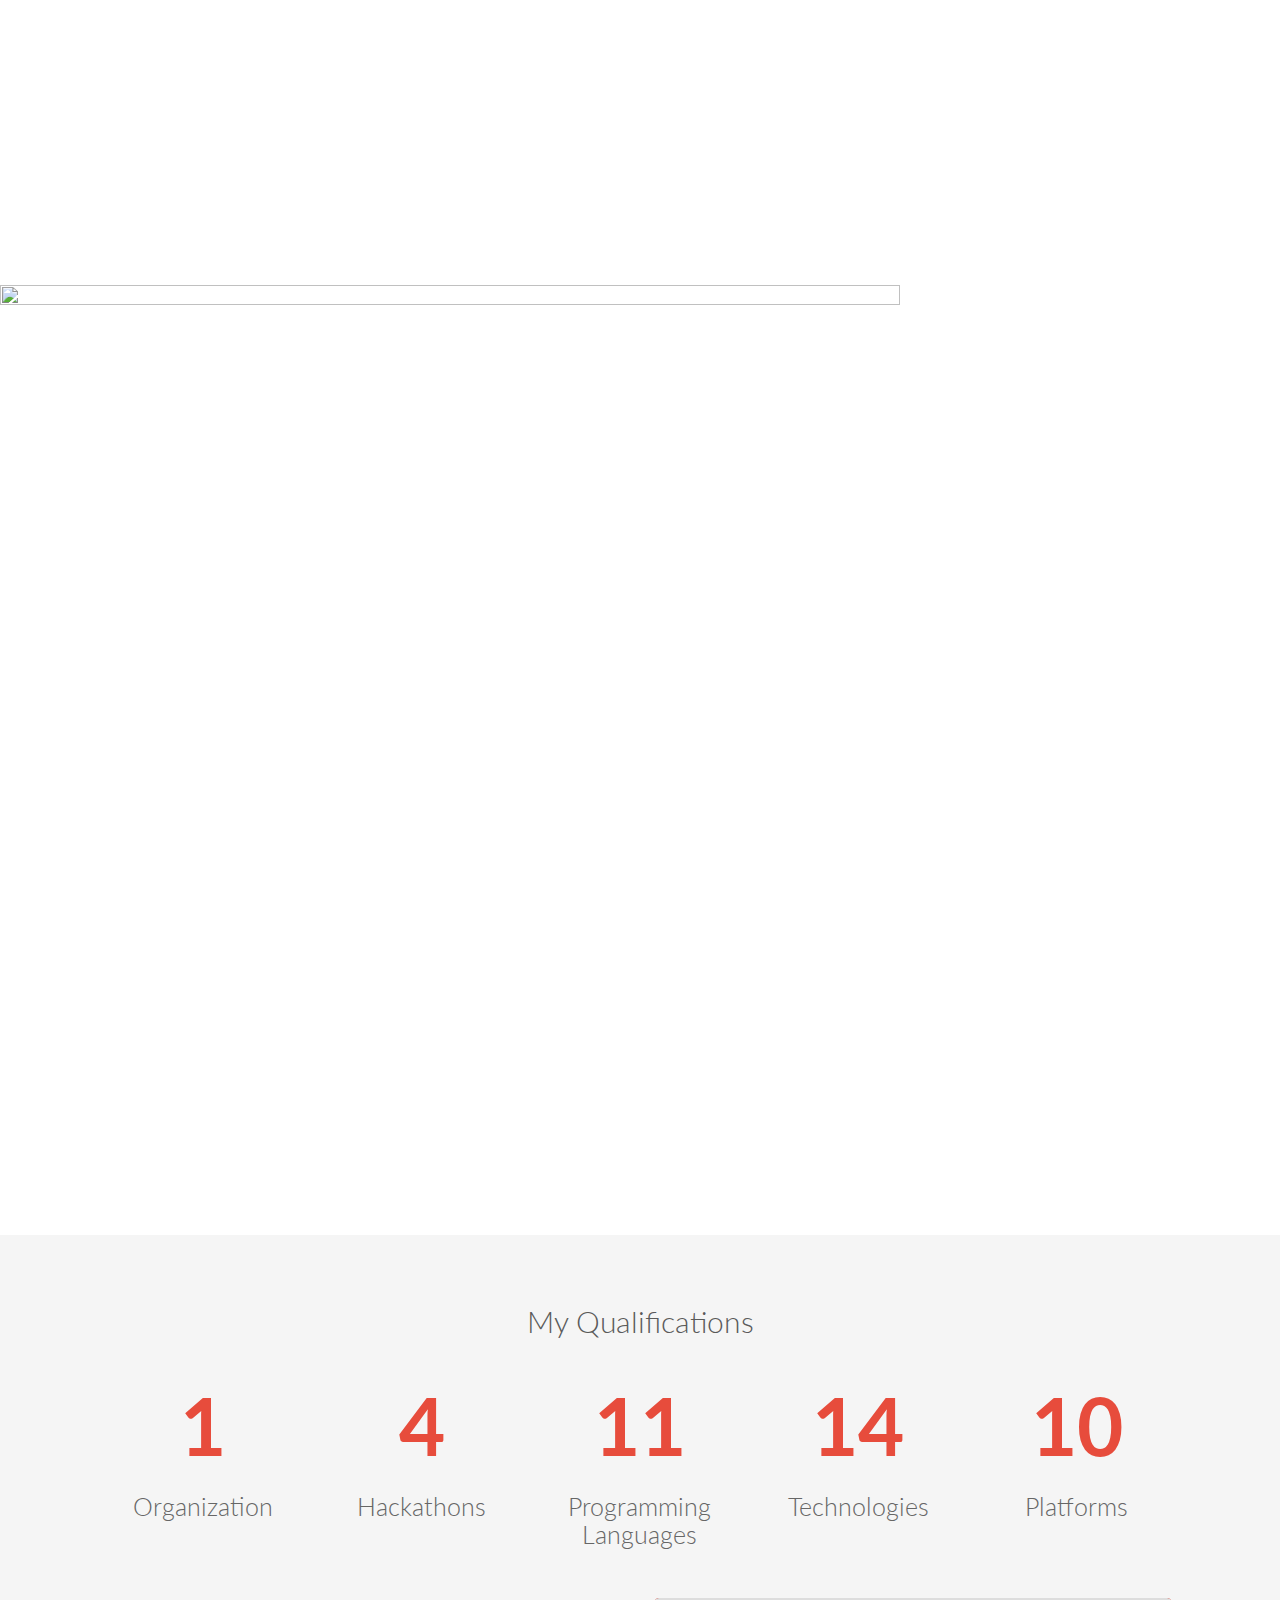
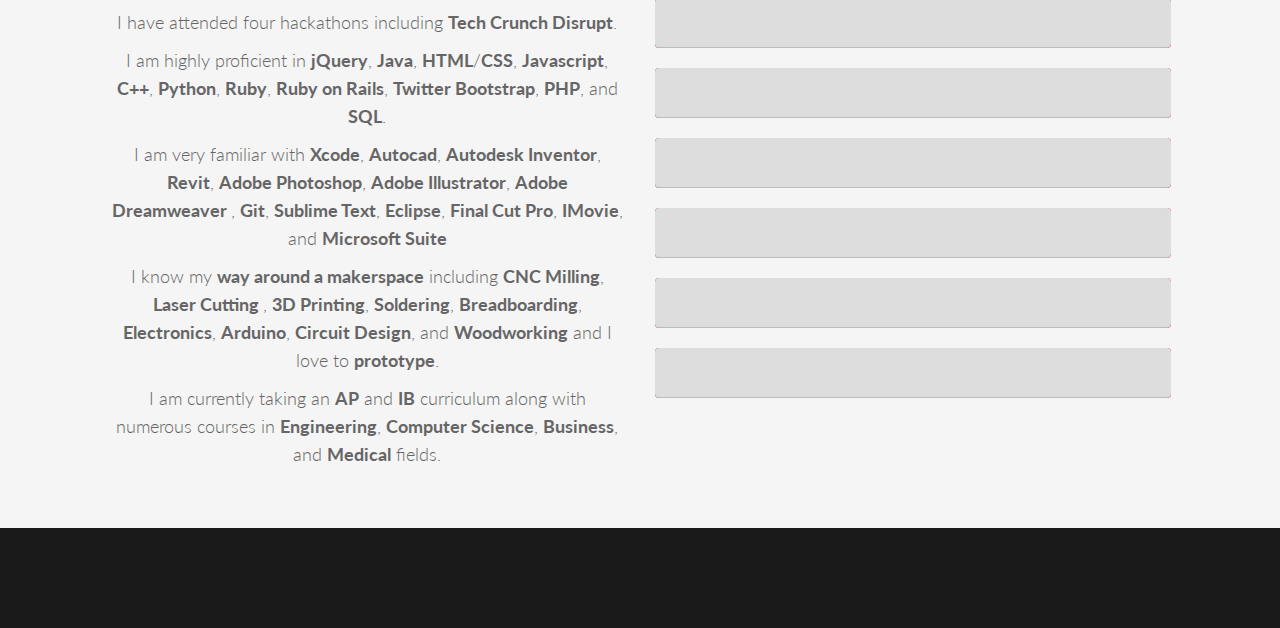
==== commit d91b8a75: "Rename index.html to index2.html" ====
--- a/index2.html
+++ b/index2.html
@@ -17,8 +17,9 @@
     <link rel="stylesheet" type="text/css" href="//cdn.jsdelivr.net/jquery.slick/1.5.9/slick.css"/>
     <script src="js/ie10-viewport-bug-workaround.js"></script>
     <script src="https://ajax.googleapis.com/ajax/libs/jquery/1.11.3/jquery.min.js"></script>
-    
+
   </head>
+
   <body>
       
     <nav class="menu" id="theMenu">
@@ -30,8 +31,9 @@
             <a href="#experience" class="smoothScroll">Experience</a>
             <a href="#qualifications" class="smoothScroll">Qualifications</a>
             <a href="#contact" class="smoothScroll">Contact</a>
+	    <a href="EngineeringPortfolio.pdf" target="_blank"><i class="ion-ios-keypad slider-icon"></i></a>
+            <a href="ResumeMini.pdf" target="_blank"><i class="ion-document-text slider-icon"></i></a>
             <a href="https://github.com/miniw06" target="_blank"><i class="fa fa-github slider-icon"></i></a>
-            <a href="https://www.linkedin.com/in/shaminiwadhwani" target="_blank"><i class="fa fa-linkedin slider-icon"></i></a>
             <a href="mailto:miniw06@yahoo.com"><i class="ion-email slider-icon"></i></a>
 		</div>
 		<!-- Menu button -->
@@ -51,8 +53,6 @@
         <div class="headerContent">an Engineer</div>
         <div class="headerContent">an Innovator</div>
         <div class="headerContent">a Traveler</div>
-        <div class="headerContent">an Artist</div>
-
 
 
     </div><!--H-->
@@ -67,7 +67,7 @@
             <div class="col-lg-3">
                 <div>
                     <i class="ion-edit about-icon"></i>
-                    <p>I'm an 10<sup>th</sup> grader at <a href="http://bcts.bergen.org" target="_blank">Bergen County Academies</a> in New Jersey.</p>
+                    <p>I'm an 11<sup>th</sup> grader at <a href="http://bcts.bergen.org" target="_blank">Bergen County Academies</a> in New Jersey.</p>
                 </div>
             </div>
             <div class="col-lg-3">
@@ -79,7 +79,7 @@
             <div class="col-lg-3">
                 <div>
                     <i class="ion-android-walk about-icon"></i>
-                    <p>I have recieved a red belt in tae kwon do and numerous awards in swim team.</p>
+                    <p>I enjoy going to hackathons and developing new projects.</p>
                 </div>
             </div>
             <div class="col-lg-3">
@@ -102,23 +102,16 @@
                 <div>
                     <br />
                     <div class="tilt">
-                        <a href="http://itechgirls.github.io" target="_blank"><img src="http://i40.photobucket.com/albums/e205/miniw06/ITechGirls_zpsmsiozjjn.png" style="display: block; margin-left: auto; margin-right: auto"></a>
+                        <a href="https://www.youtube.com/watch?v=TYxLpd0rd9Y" target="_blank"><img src="http://i40.photobucket.com/albums/e205/miniw06/heads_zpsaw3aypjo.png" style="display: block; margin-left: auto; margin-right: auto"></a>
                     </div>
-                    <p>Co-Founder of <a href="http://itechgirls.github.io" target="_blank">ITechGirls</a></p>
+                    <p><a href="https://www.youtube.com/watch?v=TYxLpd0rd9Y" target="_blank">Heads Up Tech</a></p>
                 </div>
                 <div>
                     <br />
                     <div class="tilt">
-                        <a href="http://miniw06.github.io" target="_blank"><img src="http://i40.photobucket.com/albums/e205/miniw06/Heads%20Up_zpsbhabja4c.png" style="display: block; margin-left: auto; margin-right: auto"></a>
+                        <a href="https://www.youtube.com/watch?v=8D4IBW2WlIs" target="_blank"><img src="http://i40.photobucket.com/albums/e205/miniw06/mech_zpsk8oocx2k.png" style="display: block; margin-left: auto; margin-right: auto"></a>
                     </div>
-                    <p><a href="http://miniw06.github.io" target="_blank">Heads Up</a></p>
-                </div>
-                <div>
-                    <br />
-                    <div class="tilt">
-                        <a href="http://miniw06.github.io" target="_blank"><img src="http://i40.photobucket.com/albums/e205/miniw06/Eco%202_zpsgpungtsk.png" style="display: block; margin-left: auto; margin-right: auto"></a>
-                    </div>
-                    <p><a href="http://miniw06.github.io" target="_blank">Eco 2</a></p>
+                    <p><a href="https://www.youtube.com/watch?v=8D4IBW2WlIs" target="_blank">Miniature Submarine for Underwater Exploration</a></p>
                 </div>
                 <div>
                     <br />
@@ -130,9 +123,9 @@
                 <div>
                     <br />
                     <div class="tilt">
-                        <a href="http://miniw06.github.io" target="_blank"><img src="http://i40.photobucket.com/albums/e205/miniw06/Nim_zps26kywth6.png" style="display: block; margin-left: auto; margin-right: auto"></a>
+		    <a data-rel="prettyPhoto" href="http://i40.photobucket.com/albums/e205/miniw06/Screen%20Shot%202017-01-15%20at%208.27.26%20PM_zps90juj1eh.png" data-animate="fadeInUp" target="_blank"><img src="http://i40.photobucket.com/albums/e205/miniw06/Nim_zps26kywth6.png" style="display: block; margin-left: auto; margin-right: auto"></a>
                     </div>
-                    <p><a href="http://miniw06.github.io" target="_blank">Nim</a></p>
+                    <p><a data-rel="prettyPhoto" href="http://i40.photobucket.com/albums/e205/miniw06/Screen%20Shot%202017-01-15%20at%208.27.26%20PM_zps90juj1eh.png" data-animate="fadeInUp" target="_blank">Nim</a></p>
                 </div>
                 <div>
                     <br />
@@ -140,20 +133,6 @@
                         <a href="http://devpost.com/software/project-connect" target="_blank"><img src="http://i40.photobucket.com/albums/e205/miniw06/Project%20Connect_zpsnzfucllf.png" style="display: block; margin-left: auto; margin-right: auto"></a>
                     </div>
                     <p><a href="http://devpost.com/software/project-connect" target="_blank">Project Connect</a></p>
-                </div>
-                <div>
-                    <br />
-                    <div class="tilt">
-                        <a href="http://bcachat.github.io" target="_blank"><img src="http://i40.photobucket.com/albums/e205/miniw06/BCA%20Chat_zpsds7ullrm.png" style="display: block; margin-left: auto; margin-right: auto"></a>
-                    </div>
-                    <p><a href="http://bcachat.github.io" target="_blank">BCA Chat</a></p>
-                </div>
-                <div>
-                    <br />
-                    <div class="tilt">
-                        <a href="mailto:miniw06@gmail.com"><img src="http://i40.photobucket.com/albums/e205/miniw06/Freelance%20Real_zpsmnmcfucb.png" style="display: block; margin-left: auto; margin-right: auto"></a>
-                    </div>
-                    <p>I freelance, <a href="mailto:miniw06@gmail.com">contact me</a></p>
                 </div>
             </div>
         </div>
@@ -172,16 +151,80 @@
           
         <div class="portfolio-item graphic-design">
           <div class="he-wrap tpl6">
-          <img src="http://i40.photobucket.com/albums/e205/miniw06/ITechGirl_zps0ivk3zwy.png" class="img-responsive" alt="" height="900" width="900">
-            <div class="he-view">
-              <div class="bg a0" data-animate="fadeIn">
-                <h3 class="a1" data-animate="fadeInDown">Co Founder of ITechGirls</h3>
-                <a href="http://itechgirls.github.io" class="dmbutton a2" data-animate="fadeInUp" target="_blank"><i class="ion-link"></i></a>
+          <img src="http://i40.photobucket.com/albums/e205/miniw06/Local%20Hack%20Day_zpsoxftxkzd.png" class="img-responsive" alt="" height="900" width="900">
+            <div class="he-view">
+              <div class="bg a0" data-animate="fadeIn">
+                <h3 class="a1" data-animate="fadeInDown">Local Hack Day 2014</h3>
+                <a href="http://bcachat.github.io" class="dmbutton a2" data-animate="fadeInUp" target="_blank"><i class="ion-link"></i></a>
+               </div><!-- he bg -->
+            </div><!-- he view -->    
+          </div><!-- he wrap -->
+        </div><!-- end col-12 -->  
+        
+        <div class="portfolio-item graphic-design">
+          <div class="he-wrap tpl6">
+          <img src="http://i40.photobucket.com/albums/e205/miniw06/HackBCAII_zpsyl19suli.png " class="img-responsive" alt="" height="900" width="900">
+            <div class="he-view">
+              <div class="bg a0" data-animate="fadeIn">
+                <h3 class="a1" data-animate="fadeInDown">HackBCA II <br> Hacker and Organizer</h3>
+                <a href="http://devpost.com/software/project-connect" class="dmbutton a2" data-animate="fadeInUp" target="_blank"><i class="ion-link"></i></a>
+		<a href="http://2015.hackbca.com/team" class="dmbutton a2" data-animate="fadeInUp" target="_blank"><i class="ion-link"></i></a>
                </div><!-- he bg -->
             </div><!-- he view -->    
           </div><!-- he wrap -->
         </div><!-- end col-12 -->
-          
+        
+        <div class="portfolio-item graphic-design">
+          <div class="he-wrap tpl6">
+          <img src="http://i40.photobucket.com/albums/e205/miniw06/BCAMRL_zpsm3fyleeh.png" class="img-responsive" alt="" height="900" width="900">
+            <div class="he-view">
+              <div class="bg a0" data-animate="fadeIn">
+                <h3 class="a1" data-animate="fadeInDown">Mechatronics Research 2015 - Present </h3>
+                <a href="https://www.youtube.com/watch?v=8D4IBW2WlIs" class="dmbutton a2" data-animate="fadeInUp" target="_blank"><i class="ion-link"></i></a>
+               </div><!-- he bg -->
+            </div><!-- he view -->    
+          </div><!-- he wrap -->
+        </div><!-- end col-12 -->  
+        
+        <div class="portfolio-item graphic-design">
+          <div class="he-wrap tpl6">
+          <img src="http://i40.photobucket.com/albums/e205/miniw06/Provita_zpsyoynyye0.png" class="img-responsive" alt="" height="900" width="900">
+            <div class="he-view">
+              <div class="bg a0" data-animate="fadeIn">
+                <h3 class="a1" data-animate="fadeInDown">Student Research Intern at <br> Provita Pharmaceuticals 2015-2016 <br> Password: drpergolizzi</h3>
+                <a href="http://academychronicle.com/2876/school/entrepreneurial-science-provita-pharmaceuticals/" class="dmbutton a2" data-animate="fadeInUp" target="_blank"><i class="ion-link"></i></a>
+		</div><!-- he bg -->
+            </div><!-- he view -->    
+          </div><!-- he wrap -->
+        </div><!-- end col-12 --> 
+        
+        <div class="portfolio-item graphic-design">
+          <div class="he-wrap tpl6">
+          <img src="http://i40.photobucket.com/albums/e205/miniw06/FBLA_zpsfvuqbwan.png" class="img-responsive" alt="" height="900" width="900">
+            <div class="he-view">
+              <div class="bg a0" data-animate="fadeIn">
+                <h3 class="a1" data-animate="fadeInDown">Future Business Leaders of America <br> 5th place NJ States <br> Graphic Design 2016</h3>
+                <a data-rel="prettyPhoto" href="http://i40.photobucket.com/albums/e205/miniw06/Screen%20Shot%202017-01-13%20at%201.04.15%20PM_zpsghxcltpc.png" class="dmbutton a2" data-animate="fadeInUp" target="_blank"><i class="ion-image"></i></a>
+		<a href="http://njfbla.org/wp-content/uploads/2016/02/2016%20NJFBLA%20SLC%20Winners%20List%20-%20Final%20(1)%202.pdf" class="dmbutton a2" data-animate="fadeInUp" target="_blank"><i class="ion-link"></i></a>
+                <a href="DigitalSalesKit.pdf" class="dmbutton a2" data-animate="fadeInUp" target="_blank"><i class="ion-link"></i></a>
+		</div><!-- he bg -->
+            </div><!-- he view -->    
+          </div><!-- he wrap -->
+        </div><!-- end col-12 --> 
+        
+        <div class="portfolio-item graphic-design">
+          <div class="he-wrap tpl6">
+          <img src="http://i40.photobucket.com/albums/e205/miniw06/HOSA_zpsua5euqgq.png" class="img-responsive" alt="" height="900" width="900">
+            <div class="he-view">
+              <div class="bg a0" data-animate="fadeIn">
+                <h3 class="a1" data-animate="fadeInDown">Health Occupations Students of America <br> 1st place NJ States <br> Medical Innovation 2016</h3>
+                <a data-rel="prettyPhoto" href="http://i40.photobucket.com/albums/e205/miniw06/Screen%20Shot%202017-01-13%20at%201.04.32%20PM_zpsfxsbpsui.png" class="dmbutton a2" data-animate="fadeInUp" target="_blank"><i class="ion-image"></i></a>
+		<a href="http://www.njhosa.org" class="dmbutton a2" data-animate="fadeInUp" target="_blank"><i class="ion-link"></i></a>
+               </div><!-- he bg -->
+            </div><!-- he view -->    
+          </div><!-- he wrap -->
+        </div><!-- end col-12 -->  
+        
         <div class="portfolio-item graphic-design">
           <div class="he-wrap tpl6">
           <img src="http://i40.photobucket.com/albums/e205/miniw06/HackBCAIII_zpsmh2vlfur.png" class="img-responsive" alt="" height="900" width="900">
@@ -196,99 +239,84 @@
         
         <div class="portfolio-item graphic-design">
           <div class="he-wrap tpl6">
-          <img src="http://i40.photobucket.com/albums/e205/miniw06/HackBCAII_zpsyl19suli.png " class="img-responsive" alt="" height="900" width="900">
-            <div class="he-view">
-              <div class="bg a0" data-animate="fadeIn">
-                <h3 class="a1" data-animate="fadeInDown">HackBCA II <br> Hacker and Organizer</h3>
-                <a href="http://devpost.com/software/project-connect" class="dmbutton a2" data-animate="fadeInUp" target="_blank"><i class="ion-link"></i></a>
+          <img src="http://i40.photobucket.com/albums/e205/miniw06/ILC_zpsa8zgvtlj.png" class="img-responsive" alt="" height="900" width="900">
+            <div class="he-view">
+              <div class="bg a0" data-animate="fadeIn">
+                <h3 class="a1" data-animate="fadeInDown">Health Occupations Students of America <br> 3rd place International Leadership Conference <br> Medical Innovation 2016</h3>
+               	<a data-rel="prettyPhoto" href="http://i40.photobucket.com/albums/e205/miniw06/Screen%20Shot%202017-01-13%20at%201.13.33%20PM_zpscjxjca4j.png" class="dmbutton a2" data-animate="fadeInUp" target="_blank"><i class="ion-image"></i></a>
+		<a data-rel="prettyPhoto" href="http://i40.photobucket.com/albums/e205/miniw06/Screen%20Shot%202017-01-13%20at%201.04.44%20PM_zpsxmid9uuu.png" class="dmbutton a2" data-animate="fadeInUp" target="_blank"><i class="ion-image"></i></a>
+		<a href="http://ilc.hosa.org/sites/default/files/Secondary%20Winners%202016.pdf" class="dmbutton a2" data-animate="fadeInUp" target="_blank"><i class="ion-link"></i></a>
+               </div><!-- he bg -->
+            </div><!-- he view -->    
+          </div><!-- he wrap -->
+        </div><!-- end col-12 -->  
+        
+        <div class="portfolio-item graphic-design">
+          <div class="he-wrap tpl6">
+          <img src="http://i40.photobucket.com/albums/e205/miniw06/ITechGirl_zps0ivk3zwy.png" class="img-responsive" alt="" height="900" width="900">
+            <div class="he-view">
+              <div class="bg a0" data-animate="fadeIn">
+                <h3 class="a1" data-animate="fadeInDown">Founder of ITechGirls</h3>
+                <a href="https://itechgirls.github.io" class="dmbutton a2" data-animate="fadeInUp" target="_blank"><i class="ion-link"></i></a>
                </div><!-- he bg -->
             </div><!-- he view -->    
           </div><!-- he wrap -->
         </div><!-- end col-12 -->
-          
-        <div class="portfolio-item graphic-design">
-          <div class="he-wrap tpl6">
-          <img src="http://i40.photobucket.com/albums/e205/miniw06/Local%20Hack%20Day_zpsoxftxkzd.png" class="img-responsive" alt="" height="900" width="900">
-            <div class="he-view">
-              <div class="bg a0" data-animate="fadeIn">
-                <h3 class="a1" data-animate="fadeInDown">Local Hack Day 2014</h3>
-                <a href="http://bcachat.github.io" class="dmbutton a2" data-animate="fadeInUp" target="_blank"><i class="ion-link"></i></a>
-               </div><!-- he bg -->
-            </div><!-- he view -->    
-          </div><!-- he wrap -->
-        </div><!-- end col-12 -->  
-        
-        <div class="portfolio-item graphic-design">
-          <div class="he-wrap tpl6">
-          <img src="http://i40.photobucket.com/albums/e205/miniw06/BCAMRL_zpsm3fyleeh.png" class="img-responsive" alt="" height="900" width="900">
-            <div class="he-view">
-              <div class="bg a0" data-animate="fadeIn">
-                <h3 class="a1" data-animate="fadeInDown">Mechatronics Research</h3>
-                <a href="https://www.youtube.com/channel/UCIzGSmNnk2pKoLvKCYeRC8Q" class="dmbutton a2" data-animate="fadeInUp" target="_blank"><i class="ion-link"></i></a>
-               </div><!-- he bg -->
-            </div><!-- he view -->    
-          </div><!-- he wrap -->
-        </div><!-- end col-12 -->  
-        
-        <div class="portfolio-item graphic-design">
-          <div class="he-wrap tpl6">
-          <img src="http://i40.photobucket.com/albums/e205/miniw06/Provita_zpsyoynyye0.png" class="img-responsive" alt="" height="900" width="900">
-            <div class="he-view">
-              <div class="bg a0" data-animate="fadeIn">
-                <h3 class="a1" data-animate="fadeInDown">Student Researcher at <br> Provita Pharmaceuticals <br> Password: drpergolizzi</h3>
-                <a href="http://www.provitapharmaceuticals.org" class="dmbutton a2" data-animate="fadeInUp" target="_blank"><i class="ion-link"></i></a>
-               </div><!-- he bg -->
-            </div><!-- he view -->    
-          </div><!-- he wrap -->
-        </div><!-- end col-12 -->  
-        
-        <div class="portfolio-item graphic-design">
-          <div class="he-wrap tpl6">
-          <img src="http://i40.photobucket.com/albums/e205/miniw06/FBLA_zpsfvuqbwan.png" class="img-responsive" alt="" height="900" width="900">
-            <div class="he-view">
-              <div class="bg a0" data-animate="fadeIn">
-                <h3 class="a1" data-animate="fadeInDown">Future Business Leaders of America <br> 5th place NJ States <br> Graphic Design</h3>
-                <a href="http://njfbla.org/wp-content/uploads/2016/02/2016%20NJFBLA%20SLC%20Winners%20List%20-%20Final%20(1)%202.pdf" class="dmbutton a2" data-animate="fadeInUp" target="_blank"><i class="ion-link"></i></a>
-               </div><!-- he bg -->
-            </div><!-- he view -->    
-          </div><!-- he wrap -->
-        </div><!-- end col-12 --> 
-        
-        <div class="portfolio-item graphic-design">
-          <div class="he-wrap tpl6">
-          <img src="http://i40.photobucket.com/albums/e205/miniw06/HOSA_zpsua5euqgq.png" class="img-responsive" alt="" height="900" width="900">
-            <div class="he-view">
-              <div class="bg a0" data-animate="fadeIn">
-                <h3 class="a1" data-animate="fadeInDown">Health Occupations Students of America <br> 1st place NJ States <br> Medical Innovation</h3>
-                <a href="http://miniw06.github.io" class="dmbutton a2" data-animate="fadeInUp" target="_blank"><i class="ion-link"></i></a>
-               </div><!-- he bg -->
-            </div><!-- he view -->    
-          </div><!-- he wrap -->
-        </div><!-- end col-12 -->  
-        
-        <div class="portfolio-item graphic-design">
-          <div class="he-wrap tpl6">
-          <img src="http://i40.photobucket.com/albums/e205/miniw06/HackBCAIV_zpsihzzytzj.png" class="img-responsive" alt="" height="900" width="900">
-            <div class="he-view">
-              <div class="bg a0" data-animate="fadeIn">
-                <h3 class="a1" data-animate="fadeInDown">HackBCA IV <br> Hacker and Organizer</h3>
-                <a href="http://miniw06.github.io" class="dmbutton a2" data-animate="fadeInUp" target="_blank"><i class="ion-link"></i></a>
+  
+  	<div class="portfolio-item graphic-design">
+          <div class="he-wrap tpl6">
+          <img src="http://i40.photobucket.com/albums/e205/miniw06/BBG_zps51066dal.png" class="img-responsive" alt="" height="900" width="900">
+            <div class="he-view">
+              <div class="bg a0" data-animate="fadeIn">
+                <h3 class="a1" data-animate="fadeInDown"> Built By Girls <br> Future Founders Challenge 2016 Finalist Team<br> Selected 1 of 5 finalist teams out of over 500 applicants </h3>
+		<a data-rel="prettyPhoto" href="http://i40.photobucket.com/albums/e205/miniw06/Screen%20Shot%202017-01-13%20at%201.11.24%20PM_zpscb4bkrfb.png" class="dmbutton a2" data-animate="fadeInUp" target="_blank"><i class="ion-image"></i></a>
+		<a href="http://corp.aol.com/news/builtbygirls-challenge-meet-our-future-founders-finalists" class="dmbutton a2" data-animate="fadeInUp" target="_blank"><i class="ion-link"></i></a>
+               	<a href="PitchDeckTwitterHQ.pdf" class="dmbutton a2" data-animate="fadeInUp" target="_blank"><i class="ion-link"></i></a>
+		</div><!-- he bg -->
+            </div><!-- he view -->    
+          </div><!-- he wrap -->
+        </div><!-- end col-12 -->  
+	      
+	<div class="portfolio-item graphic-design">
+          <div class="he-wrap tpl6">
+          <img src="http://i40.photobucket.com/albums/e205/miniw06/BBG_zpsiepli1oc.png" class="img-responsive" alt="" height="900" width="900">
+            <div class="he-view">
+              <div class="bg a0" data-animate="fadeIn">
+                <h3 class="a1" data-animate="fadeInDown"> Concussion Diagnostic Tool <br> Presented at Built By Girls 2016 <br> Featured in Fortune, SFChronicle, and Forbes </h3>
+		<a href="http://fortune.com/2016/09/11/startups-built-by-girls/" class="dmbutton a2" data-animate="fadeInUp" target="_blank"><i class="ion-link"></i></a>
+		<a href="http://www.sfchronicle.com/business/article/Teens-pitch-lessons-via-text-message-for-migrant-9218114.php#photo-10913577" class="dmbutton a2" data-animate="fadeInUp" target="_blank"><i class="ion-link"></i></a>
+                <a href="http://www.forbes.com/sites/geekgirlrising/2016/09/13/meet-the-high-school-girls-taking-on-silicon-valley/#283fee271c9a" class="dmbutton a2" data-animate="fadeInUp" target="_blank"><i class="ion-link"></i></a>
+		   </div><!-- he bg -->
+            </div><!-- he view -->    
+          </div><!-- he wrap -->
+        </div><!-- end col-12 -->  
+        
+        <div class="portfolio-item graphic-design">
+          <div class="he-wrap tpl6">
+          <img src="http://i40.photobucket.com/albums/e205/miniw06/TC_zpshggrn3m2.png" class="img-responsive" alt="" height="900" width="900">
+            <div class="he-view">
+              <div class="bg a0" data-animate="fadeIn">
+                <h3 class="a1" data-animate="fadeInDown">Tech Crunch Disrupt Hackathon 2016 <br> Hacker </h3>
+		<a data-rel="prettyPhoto" href="http://i40.photobucket.com/albums/e205/miniw06/Screen%20Shot%202017-01-13%20at%201.13.16%20PM_zpsbylmhhax.png" class="dmbutton a2" data-animate="fadeInUp" target="_blank"><i class="ion-image"></i></a>
+                <a data-rel="prettyPhoto" href="http://i40.photobucket.com/albums/e205/miniw06/Screen%20Shot%202017-01-13%20at%201.04.58%20PM_zpsyk4af5no.png" class="dmbutton a2" data-animate="fadeInUp" target="_blank"><i class="ion-image"></i></a>
+		<a href="https://techcrunch.com/event-info/disrupt-sf-2016/disrupt-sf-hackathon-2016/" class="dmbutton a2" data-animate="fadeInUp" target="_blank"><i class="ion-link"></i></a>
                </div><!-- he bg -->
             </div><!-- he view -->    
           </div><!-- he wrap -->
         </div><!-- end col-12 -->
-          
-        <div class="portfolio-item graphic-design">
-          <div class="he-wrap tpl6">
-          <img src="http://i40.photobucket.com/albums/e205/miniw06/Intern_zpsvthha9va.png" class="img-responsive" alt="" height="900" width="900">
-            <div class="he-view">
-              <div class="bg a0" data-animate="fadeIn">
-                <h3 class="a1" data-animate="fadeInDown">Senior Internship</h3>
-                <a href="http://miniw06.github.io" class="dmbutton a2" data-animate="fadeInUp" target="_blank"><i class="ion-link"></i></a>
+	      
+	<div class="portfolio-item graphic-design">
+          <div class="he-wrap tpl6">
+          <img src="http://i40.photobucket.com/albums/e205/miniw06/ys_zpsumpcon8r.png" class="img-responsive" alt="" height="900" width="900">
+            <div class="he-view">
+              <div class="bg a0" data-animate="fadeIn">
+                <h3 class="a1" data-animate="fadeInDown"> YSAP Research Grant Winner 2016-2017 <br> Miniature Submarine for Underwater Exploration </h3>
+                <a href="http://www.ysap.org" class="dmbutton a2" data-animate="fadeInUp" target="_blank"><i class="ion-link"></i></a>
                </div><!-- he bg -->
             </div><!-- he view -->    
           </div><!-- he wrap -->
         </div><!-- end col-12 -->
+  	
         </div>
         </div>
     </div>
@@ -305,7 +333,7 @@
             <div class="col-lg-2">
                 <div>
                     <a class="about-icon" style="text-decoration: none; font-size: 80px;"><b>1</b></a>
-                    <p style="font-size:25px;">Company</p>
+                    <p style="font-size:25px;">Organization</p>
                 </div>
             </div>
             <div class="col-lg-2">
@@ -328,7 +356,7 @@
             </div>
             <div class="col-lg-2">
                 <div>
-                    <a class="about-icon" style="text-decoration: none; font-size: 80px;"><b>8</b></a>
+                    <a class="about-icon" style="text-decoration: none; font-size: 80px;"><b>10</b></a>
                     <p style="font-size:25px;">Platforms</p>
                 </div>
             </div>
@@ -339,10 +367,10 @@
             <div class="col-lg-1"></div>
             <div class="col-lg-5" style="text-align:center">
                 <br>
-                <p>I have attended four hackathons and <b>started a company</b>.</p>
+                <p>I have attended four hackathons including <b>Tech Crunch Disrupt</b>.</p>
                 <p>I am highly proficient in <b>jQuery</b>, <b>Java</b>, <b>HTML</b>/<b>CSS</b>, <b>Javascript</b>, <b>C++</b>, <b>Python</b>, <b>Ruby</b>, <b>Ruby on Rails</b>, <b>Twitter Bootstrap</b>, <b>PHP</b>, and <b>SQL</b>.</p>
-                <p>I am very familiar with <b>Xcode</b>, <b>Autocad</b>, <b>Autodesk Inventor</b>, <b>Revit</b>, <b>Adobe Photoshop</b>, <b>Adobe Illustrator</b>, <b>Adobe Dreamweaver </b>, <b>Git</b>, <b>Sublime Text</b>, <b>Brackets</b>, <b>Eclipse</b>, <b>Final Cut Pro</b>, <b>IMovie</b>, and <b>Microsoft Suite</b></p>
-                <p>I know my <b>way around a makerspace</b> including <b>3D Printing</b>, <b>Laser Cutting</b>, <b>Soldering</b>, <b>Breadboarding</b>, <b>Electronics</b>, <b>Arduino</b>, <b>Circuit Design</b>, and <b>Woodworking</b> and I love to <b>prototype</b>.</p>
+                <p>I am very familiar with <b>Xcode</b>, <b>Autocad</b>, <b>Autodesk Inventor</b>, <b>Revit</b>, <b>Adobe Photoshop</b>, <b>Adobe Illustrator</b>, <b>Adobe Dreamweaver </b>, <b>Git</b>, <b>Sublime Text</b>, <b>Eclipse</b>, <b>Final Cut Pro</b>, <b>IMovie</b>, and <b>Microsoft Suite</b></p>
+		    <p>I know my <b>way around a makerspace</b> including <b>CNC Milling</b>, <b>Laser Cutting </b>, <b>3D Printing</b>, <b>Soldering</b>, <b>Breadboarding</b>, <b>Electronics</b>, <b>Arduino</b>, <b>Circuit Design</b>, and <b>Woodworking</b> and I love to <b>prototype</b>.</p>
                 <p>I am currently taking an <b>AP</b> and <b>IB</b> curriculum along with numerous courses in <b>Engineering</b>, <b>Computer Science</b>, <b>Business</b>, and <b>Medical</b> fields.</p>
             </div>
             <div class="col-lg-5">
@@ -373,10 +401,13 @@
       <div class="container">
         <div class="row centered">
           <div class="col-md-8 col-md-offset-2">
-             <a href="ResumeMini.pdf" target="_blank"><i class="ion-document-text footer-icon"></i></a>
+	    <a href="https://www.facebook.com/miniw06" target="_blank"><i class="ion-social-facebook footer-icon"></i></a>
+            <a href="https://instagram.com/miniw06/" target="_blank"><i class="ion-social-instagram footer-icon"></i></a>
+            <a href="https://www.linkedin.com/in/shaminiwadhwani" target="_blank"><i class="ion-social-linkedin footer-icon"></i></a>
+	    <a href="EngineeringPortfolio.pdf" target="_blank"><i class="ion-ios-keypad footer-icon"></i></a>
+            <a href="ResumeMini.pdf" target="_blank"><i class="ion-document-text footer-icon"></i></a>
             <a href="https://github.com/miniw06" target="_blank"><i class="ion-social-github footer-icon"></i></a>
-            <a href="https://www.linkedin.com/in/shaminiwadhwani" target="_blank"><i class="ion-social-linkedin footer-icon"></i></a>
-            <a href="mailto:miniw06@yahoo.com"><i class="ion-email footer-icon"></i></a>
+            <a href="mailto:miniw06@gmail.com"><i class="ion-email footer-icon"></i></a>
           </div><!--/col-md-8-->
         </div>
       </div><!--/container-->
--- a/css/style.css
+++ b/css/style.css
@@ -0,0 +1,680 @@
+@import url(http://fonts.googleapis.com/css?family=Lato:300,400,700,900);
+@import url("prettyPhoto.css") screen;
+@import url("hoverex-all.css") screen;
+
+* { 
+	margin: 0;
+	padding: 0px;
+    font-family: 'Lato', sans-serif;
+} 
+
+body { 
+	background: #fff; 
+	margin: 0; 
+	color: #5a5a5a;
+}
+
+h1, h2, h3, h4, h5, h6 {
+    font-family: 'Lato', sans-serif;
+	font-weight: 300;
+    color: #5a5a5a;
+}
+
+h1 {
+    font-size: 70px;   
+    text-align: center;
+    color: white;
+}
+
+p { 
+	padding: 0; 
+    font-family: 'Lato', sans-serif;
+	font-weight: 300;
+	font-size: 18px; 
+	line-height: 28px;
+	color: #666; 
+	margin-top: 10px;
+}
+
+html,
+body {
+	height: 100%;
+}
+
+.alignleft { float: left; }
+.alignright { float: right; }
+.aligncenter {
+	margin-left: auto;
+	margin-right: auto;
+	display: block;
+	clear: both;
+}
+.centered {text-align: center}
+.mt {margin-top: 50px;}
+.mb {margin-bottom: 50px;}
+.mtb {margin-top: 50px; margin-bottom: 50px;}
+.mtb2 { margin-top: 100px; margin-bottom: 100px;}
+.ptb {padding-top: 80px; padding-bottom: 80px;}
+
+.clear {
+	clear: both;
+	display: block;
+	font-size: 0;
+	height: 0;
+	line-height: 0;
+	width:100%;
+}
+::-moz-selection  {
+	color: #fff;
+	text-shadow:none;
+	background:#2B2E31;
+}
+::selection {
+	color: #fff;
+	text-shadow:none;
+	background:#2B2E31;
+}
+*,
+*:after,
+*:before {
+	-webkit-box-sizing: border-box;
+	-moz-box-sizing: border-box;
+	box-sizing: border-box;
+	padding: 0;
+	margin: 0;
+}
+a { 
+	padding: 0;
+	margin: 0;
+	text-decoration: none; 
+	-webkit-transition: background-color .4s linear, color .4s linear;
+	-moz-transition: background-color .4s linear, color .4s linear;
+	-o-transition: background-color .4s linear, color .4s linear;
+	-ms-transition: background-color .4s linear, color .4s linear;
+	transition: background-color .4s linear, color .4s linear;
+	color: #e74c3c;
+}
+a:hover,
+a:focus {
+  text-decoration: none;
+  color:#1a1a1a;
+}
+
+.nopadding {
+	padding: 0px !important;
+	margin: 0px;
+}
+
+
+/* FORM CONFIGURATION */
+
+input {
+	font-size: 16px;
+	min-height: 40px;
+	border-radius: 2px;
+	line-height: 20px;
+	padding: 11px 30px 12px;
+	border: 1px solid #b9b9af;
+	margin-bottom: 10px;
+	background-color: #fff;
+	-webkit-transition: background-color 0.2s;
+	transition: background-color 0.2s;
+}
+
+.subscribe-input {
+	float: left;
+	width: 65%;
+	text-align: left;
+	margin-right: 2px;
+}
+
+.subscribe-submit {
+	right: 0;
+}
+
+.btn-download {
+	background: #FDE3A7;
+}
+
+.btn-conf {
+	border-radius: 50px;
+	margin-right: 15px;
+	font-size: 11px;
+	letter-spacing: 1px;
+	text-transform: uppercase;
+	padding: 14px 28px 13px 28px;
+	}
+
+.btn-clear {
+	background: transparent;
+	color: white;
+	border: 2px solid white;
+}
+.btn-clear:hover {
+	background: white;
+	color: #2f2f2f;
+}
+
+
+
+.dmbutton:hover,
+.dmbutton:active,
+.dmbutton:focus{
+	color: #ffffff;
+	background-color: #222222;
+	border-color: #ffffff;
+}
+.dmbutton {
+	background:rgba(0, 0, 0, 0);
+	border: 1px solid #ffffff;
+	color: #ffffff;
+	-webkit-border-radius: 2px;
+	border-radius: 2px;
+	padding-top: 1.025rem;
+	padding-right: 2.25rem;
+	letter-spacing:0.85px;
+	padding-bottom: 1.0875rem;
+	padding-left: 2.25rem;
+	font-size: 1.55rem;
+	cursor: pointer;
+	font-weight: normal;
+	line-height: normal;
+	margin: 0 0 1.25rem;
+	text-decoration: none;
+	text-align: center;
+	display: inline-block;
+	-webkit-transition: background-color 300ms ease-out;
+	-moz-transition: background-color 300ms ease-out;
+	transition: background-color 300ms ease-out;
+	-webkit-appearance: none;
+	font-weight: normal !important;
+}
+
+/* HEADER SECTION */
+#h {
+	background: linear-gradient(to bottom, rgba(245,245,245,0) 0%, rgba(245,245,245,0) 80%, rgba(245,245,245,0) 90%, rgba(245,245,245,0) 100% ), url(http://sagargarg.io/images/code.png) no-repeat center top;
+	padding-top: 5px;
+	background-attachment: relative;
+	background-position: center center;
+	min-height: 700px;
+	width: 100%;
+    height: 100%;
+	
+    -webkit-background-size: 100%;
+    -moz-background-size: 100%;
+    -o-background-size: 100%;
+    background-size: 100%;
+
+    -webkit-background-size: cover;
+    -moz-background-size: cover;
+    -o-background-size: cover;
+    background-size: cover;
+    color: white;
+}
+
+#h h1 {
+    font-size: 50px;
+}
+
+#h .logo {
+	margin-top: 30px;
+	margin-left: 40px;
+	padding-bottom: 150px;
+}
+
+#h .logo h2{
+	font-weight: 900;
+	color: white;
+	letter-spacing: 1px;
+}
+
+#h h3 {
+	margin-top: 10px;
+}
+
+#h i {
+	font-size: 50px;
+}
+
+#about {
+    padding-top: 50px;
+	padding-bottom: 50px;
+	background: rgba(64, 64, 64, 1);
+}
+
+/* GREY SECTION */
+#g {
+	padding-top: 50px;
+	padding-bottom: 50px;
+	background: #f5f5f5;
+}
+
+.portfolio {
+	padding:0 !important;
+	margin:0 !important;
+	display:block;
+}
+
+
+.portfolio-item .title:before {border-radius:0; display:none}
+.portfolio-item p {margin:0px 0 30px;}
+.portfolio-item h3 {margin:-10px 0 10px; font-size:16px; text-transform:uppercase;}
+
+
+.tpl6 h3
+{
+	color:#fff;
+	margin:0;
+	padding:40px 5px 0;
+	font-size:16px;
+	text-transform:uppercase;
+}
+.tpl6 .dmbutton
+{
+	display:inline-block;
+	margin:30px 5px 20px 5px;
+	font-size:13px;
+}
+
+.tpl6 .bg
+{
+	height:100%;
+	width:100%;
+	background-color:#1abc9c;
+	background-color:rgba(26, 188, 156,.7);
+	text-align:center;
+}
+
+/* CLIENTS */
+
+.clients img {
+	max-width: 140px;
+	max-height: 60px;
+	vertical-align: middle;
+}
+
+.clients .col-sm-2 {
+	height: 80px;
+	line-height: 80px;
+}
+
+/* CONTACT SEPARATOR */
+#sep {
+	background: url(../img/sep.jpg) no-repeat center top;
+	padding-top: 100px;
+	background-attachment: relative;
+	background-position: center center;
+	min-height: 450px;
+	width: 100%;
+	color: white;
+	
+    -webkit-background-size: 100%;
+    -moz-background-size: 100%;
+    -o-background-size: 100%;
+    background-size: 100%;
+
+    -webkit-background-size: cover;
+    -moz-background-size: cover;
+    -o-background-size: cover;
+    background-size: cover;
+    color: white;
+}
+
+#sep h3 {
+	font-weight: 300;
+	letter-spacing: 2px;
+}
+
+/* FOOTER */
+#f {
+	padding-top: 25px;
+	padding-bottom: 25px;
+	background-color: #1a1a1a;
+}
+
+#f i {
+	margin-right: 30px;
+	font-size: 35px;
+}
+
+#f a {
+	color: white;
+}
+
+/* HEADER 2 - PORTFOLIO SECTION */
+#h2 {
+	background: url(../img/header-2.jpg) no-repeat center top;
+	padding-top: 5px;
+	background-attachment: relative;
+	background-position: center center;
+	min-height: 700px;
+	width: 100%;
+	
+    -webkit-background-size: 100%;
+    -moz-background-size: 100%;
+    -o-background-size: 100%;
+    background-size: 100%;
+
+    -webkit-background-size: cover;
+    -moz-background-size: cover;
+    -o-background-size: cover;
+    background-size: cover;
+    color: white;
+}
+
+#h2 .logo {
+	margin-top: 30px;
+	margin-left: 40px;
+	padding-bottom: 150px;
+}
+
+#h2 .logo h2{
+	font-weight: 900;
+	color: white;
+	letter-spacing: 1px;
+}
+
+#h2 h3 {
+	margin-top: 30px;
+	letter-spacing: 1px;
+}
+
+.color {
+    color: red;
+}
+
+/*TILT*/
+.tilt {
+  -webkit-transition: all 0.5s ease;
+     -moz-transition: all 0.5s ease;
+       -o-transition: all 0.5s ease;
+      -ms-transition: all 0.5s ease;
+          transition: all 0.5s ease;
+}
+ 
+.tilt:hover {
+  -webkit-transform: rotate(-10deg);
+     -moz-transform: rotate(-10deg);
+       -o-transform: rotate(-10deg);
+      -ms-transform: rotate(-10deg);
+          transform: rotate(-10deg);
+}
+
+#portfoliopic {
+   background-image: url('https://media.licdn.com/mpr/mpr/shrinknp_200_200/AAEAAQAAAAAAAAPlAAAAJDQyNWQzODgyLTM1MmItNDhiNS1hNWIzLTIyNjZkN2NjOTdhMA.jpg');
+   background-size: 250px 250px;
+   height: 250px;
+   width: 250px;
+   position: relative;
+   overflow: hidden;
+   border-radius: 50%;
+}
+
+#portfoliopic:hover {
+   background-image: url('http://i40.photobucket.com/albums/e205/miniw06/16106581_1870443883242840_1378356224_o_zpstpowwvyp.jpg');
+}
+
+div.headerContent { display:none }
+
+.black_overlay{
+    display: none;
+    position: fixed;
+    top: 0%;
+    left: 0%;
+    width: 100%;
+    height: 100%;
+    background-color: black;
+    z-index:1001;
+    -moz-opacity: 0.8;
+    opacity:.80;
+    filter: alpha(opacity=80);
+}
+.white_content {
+    display: none;
+    position: fixed;
+    top: 25%;
+    left: 25%;
+    width: 50%;
+    height: 50%;
+    padding: 16px;
+    background-color: white;
+    z-index:1002;
+    overflow: auto;
+}
+
+.footer-icon {
+  transition: color 0.6s ease;
+  font-size: 64px;
+  color : white;
+}
+.footer-icon:hover {
+  color: #e74c3c;
+}
+
+.slider-icon {
+  transition: color 0.6s ease;
+  font-size: 64px;
+  color : #666;
+}
+.slider-icon:hover {
+  color: #e74c3c;
+}
+
+.about-icon {
+    transition: color 0.8s ease;
+    color: #e74c3c;
+    font-size: 75px;
+}
+.about-icon:hover {
+  color: #1a1a1a;
+}
+
+/* MENU CONF*/
+
+.menu {
+	position: fixed;
+	right: -200px;
+	width: 260px;
+	height: 100%;
+	top: 0;
+	z-index: 10;
+	text-align: left;
+}
+
+.menu.menu-open {
+	right: 0px;
+}
+
+.menu-wrap {
+	position: absolute;
+	top: 0;
+	left: 60px;
+	background: #1a1a1a;
+	width: 200px;
+	height: 100%;
+}
+
+.menu h1.logo a {
+	font-family: 'Lato', sans-serif;
+	font-size: 16px;
+	font-weight: 700;
+	letter-spacing: 0.15em;
+	line-height: 40px;
+	text-transform: uppercase;
+	color: #ffffff;
+	margin-top: 20px;
+    text-align: left;
+}
+
+.menu h1.logo a:hover {
+	color: #e74c3c;
+}
+
+.menu img.logo {
+	margin: 20px 0;
+	max-width: 160px;
+}
+
+.menu a {
+	margin-left: 20px;
+	color: #808080;
+	display: block;
+    font-family: 'Lato', sans-serif;
+	font-size: 12px;
+	font-weight: 700;
+	line-height: 40px;
+	letter-spacing: 0.1em;
+	text-transform: uppercase;
+}
+
+.menu a:hover {
+	color: #ffffff;
+    text-decoration: none;
+}
+
+.menu a:active {
+	color: #ffffff;
+}
+
+.menu a > i {
+	float: left;
+	display: inline-block;
+	vertical-align: middle; 
+	text-align: left;
+	width: 25px;
+	font-size: 14px;
+	line-height: 40px;
+	margin: 25px 2px;
+}
+
+.menu-close {
+	cursor: pointer;
+	display: block;
+	position: absolute;
+	font-size: 14px;
+	color: #808080;
+	width: 40px;
+	height: 40px;
+	line-height: 40px;
+	top: 20px;
+	right: 5px;
+	-webkit-transition: all .1s ease-in-out;
+	   -moz-transition: all .1s ease-in-out;
+		-ms-transition: all .1s ease-in-out;
+		 -o-transition: all .1s ease-in-out;
+			transition: all .1s ease-in-out;
+}
+
+.menu-close:hover {
+	color: #ffffff;
+	-webkit-transition: all .1s ease-in-out;
+	   -moz-transition: all .1s ease-in-out;
+		-ms-transition: all .1s ease-in-out;
+		 -o-transition: all .1s ease-in-out;
+			transition: all .1s ease-in-out;
+}
+
+/* Push the body after clicking the menu button */
+.body-push {
+	overflow-x: hidden;
+	position: relative;
+	left: 0;
+}
+
+.body-push-toright {
+	left: 200px;
+}
+
+.body-push-toleft {
+	left: -200px;
+}
+
+.menu,
+.body-push {
+	-webkit-transition: all .3s ease;
+	   -moz-transition: all .3s ease;
+		-ms-transition: all .3s ease;
+		 -o-transition: all .3s ease;
+			transition: all .3s ease;
+}
+
+#menuToggle {
+	position: absolute;
+	top: 20px;
+	left: 0;
+	z-index: 11;
+	display: block;
+	text-align: center;
+	font-size: 14px;
+	color: #ffffff;
+	width: 40px;
+	height: 40px;
+	line-height: 40px;
+	cursor: pointer;
+	background: rgba(0,0,0,0.25);
+	-webkit-transition: all .1s ease-in-out;
+	   -moz-transition: all .1s ease-in-out;
+		-ms-transition: all .1s ease-in-out;
+		 -o-transition: all .1s ease-in-out;
+			transition: all .1s ease-in-out;
+}
+
+#menuToggle:hover {
+	color: #ffffff;
+	background: rgba(0,0,0,0.2);
+	-webkit-transition: all .1s ease-in-out;
+	   -moz-transition: all .1s ease-in-out;
+		-ms-transition: all .1s ease-in-out;
+		 -o-transition: all .1s ease-in-out;
+			transition: all .1s ease-in-out;
+}
+
+.meter {      
+    position: relative;
+    margin: 2em 0 20px 0px; 
+    background: #fff;   
+    width: 60%;
+    align-content: space-around;
+}
+.meter > span {
+    display: block;    
+    height: 100%;
+	min-width:350px;                 
+    position: relative;
+    padding: 13px 0 13px 10px;
+    overflow: hidden;
+    color: white;
+    background-color: #e74c3c;
+ }    
+.meter span .text_right{
+ 	position: absolute;
+ 	right: 10px;
+	opacity: 0;
+    color: white;
+ }
+
+.meter span:hover {
+    background-color: #1a1a1a;
+    -webkit-transition: all .3s ease-in-out;
+	   -moz-transition: all .3s ease-in-out;
+		-ms-transition: all .3s ease-in-out;
+		 -o-transition: all .3s ease-in-out;
+			transition: all .3s ease-in-out;
+}
+
+.progress {
+  width: 100%;
+  height: 50px;
+}
+.progress-wrap {
+  background: #e74c3c;
+  margin: 20px 0;
+  overflow: hidden;
+  position: relative;
+}
+.progress-bar {
+   background: #ddd;
+   left: 0;
+   position: absolute;
+   top: 0;
+}
